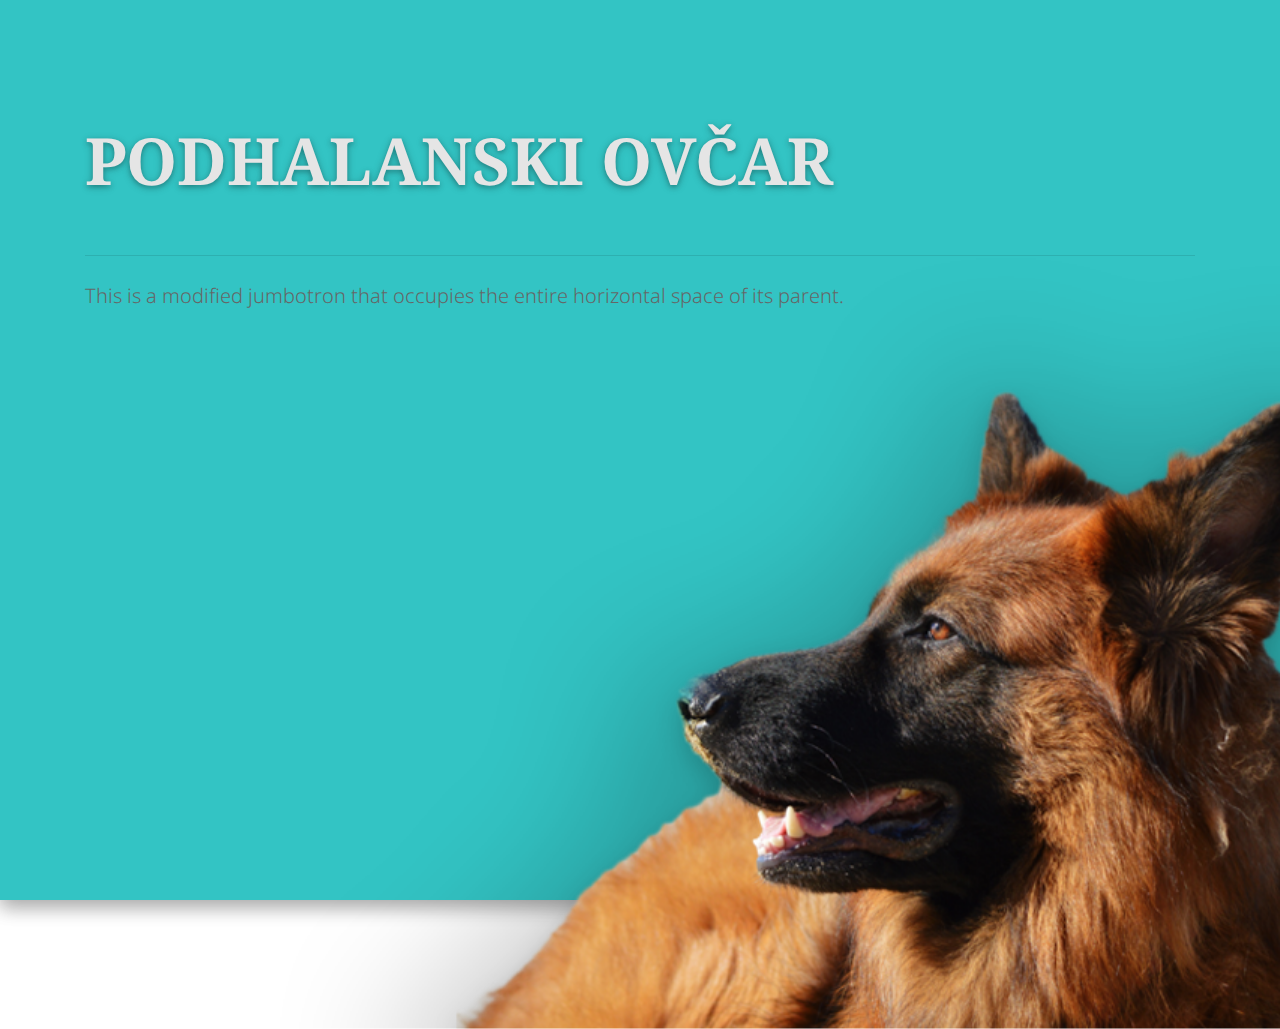
==== index.html @ 40d35a91 "Added header image" ====
<!DOCTYPE html>
<html lang="en">
<head>
    <meta charset="UTF-8">
    <title>StankoWebsite</title>
    <link href="https://fonts.googleapis.com/css?family=Noto+Sans:400,700|Noto+Serif:400,700" rel="stylesheet">
    <link rel="stylesheet" type="text/css" href="CSS/bootstrap.min.css">
    <link rel="stylesheet" type="text/css" href="CSS/main.css">
</head>
<body>

<div class="jumbotron jumbotron-fluid landing-section">
    <div class="container">
        <h1>Podhalanski ovčar</h1>
        <hr class="my-2">
        <p class="lead">This is a modified jumbotron that occupies the entire horizontal space of its parent.</p>
    </div>
    <img src="IMG/header-img.png" alt="doge-head">
</div>

</body>
</html>
---- CSS/main.css ----
/*! normalize.css v3.0.2 | MIT License | git.io/normalize */
html {
  font-family: sans-serif;
  -ms-text-size-adjust: 100%;
  -webkit-text-size-adjust: 100%; }

body {
  margin: 0; }

article,
aside,
details,
figcaption,
figure,
footer,
header,
hgroup,
main,
menu,
nav,
section,
summary {
  display: block; }

audio,
canvas,
progress,
video {
  display: inline-block;
  vertical-align: baseline; }

audio:not([controls]) {
  display: none;
  height: 0; }

[hidden],
template {
  display: none; }

a {
  background-color: transparent; }

a:active,
a:hover {
  outline: 0; }

abbr[title] {
  border-bottom: 1px dotted; }

b,
strong {
  font-weight: bold; }

dfn {
  font-style: italic; }

h1 {
  font-size: 2em;
  margin: 0.67em 0; }

mark {
  background: #ff0;
  color: #000; }

small {
  font-size: 80%; }

sub,
sup {
  font-size: 75%;
  line-height: 0;
  position: relative;
  vertical-align: baseline; }

sup {
  top: -0.5em; }

sub {
  bottom: -0.25em; }

img {
  border: 0; }

svg:not(:root) {
  overflow: hidden; }

figure {
  margin: 1em 40px; }

hr {
  -moz-box-sizing: content-box;
  box-sizing: content-box;
  height: 0; }

pre {
  overflow: auto; }

code,
kbd,
pre,
samp {
  font-family: monospace, monospace;
  font-size: 1em; }

button,
input,
optgroup,
select,
textarea {
  color: inherit;
  font: inherit;
  margin: 0; }

button {
  overflow: visible; }

button,
select {
  text-transform: none; }

button,
html input[type="button"],
input[type="reset"],
input[type="submit"] {
  -webkit-appearance: button;
  cursor: pointer; }

button[disabled],
html input[disabled] {
  cursor: default; }

button::-moz-focus-inner,
input::-moz-focus-inner {
  border: 0;
  padding: 0; }

input {
  line-height: normal; }

input[type="checkbox"],
input[type="radio"] {
  box-sizing: border-box;
  padding: 0; }

input[type="number"]::-webkit-inner-spin-button,
input[type="number"]::-webkit-outer-spin-button {
  height: auto; }

input[type="search"] {
  -webkit-appearance: textfield;
  -moz-box-sizing: content-box;
  -webkit-box-sizing: content-box;
  box-sizing: content-box; }

input[type="search"]::-webkit-search-cancel-button,
input[type="search"]::-webkit-search-decoration {
  -webkit-appearance: none; }

fieldset {
  border: 1px solid #c0c0c0;
  margin: 0 2px;
  padding: 0.35em 0.625em 0.75em; }

legend {
  border: 0;
  padding: 0; }

textarea {
  overflow: auto; }

optgroup {
  font-weight: bold; }

table {
  border-collapse: collapse;
  border-spacing: 0; }

td,
th {
  padding: 0; }

body {
  background-color: white;
  font-size: 14px;
  line-height: 1.6;
  font-family: "Noto Sans", sans-serif;
  color: #666;
  -webkit-font-smoothing: antialiased;
  -webkit-text-size-adjust: 100%; }

h1 {
  font-size: 32px;
  line-height: 1.6;
  font-family: "Noto Serif", serif;
  color: #2b2d2f;
  font-weight: bold; }

::selection {
  background: #FFF498; }

::-moz-selection {
  background: #FFF498; }

img::selection {
  background: transparent; }

img::-moz-selection {
  background: transparent; }

body {
  -webkit-tap-highlight-color: #FFF498; }

a {
  color: #0074D9;
  text-decoration: none;
  outline: 0; }
  a:hover, a:focus {
    color: #40a6ff; }

.landing-section {
  background: #33c4c4;
  height: 100vh;
  box-shadow: 0px 6px 20px 0px rgba(0, 0, 0, 0.19), 0px 8px 17px 0px rgba(0, 0, 0, 0.2); }
  .landing-section img {
    width: auto;
    position: absolute;
    bottom: 0;
    right: 0;
    transform: scale(1.5); }
  .landing-section h1 {
    color: #e5e5e5;
    text-transform: uppercase;
    font-size: 65px;
    text-shadow: 0px 2px 10px rgba(0, 0, 0, 0.16), 0px 2px 5px rgba(0, 0, 0, 0.26); }

/*# sourceMappingURL=main.css.map */
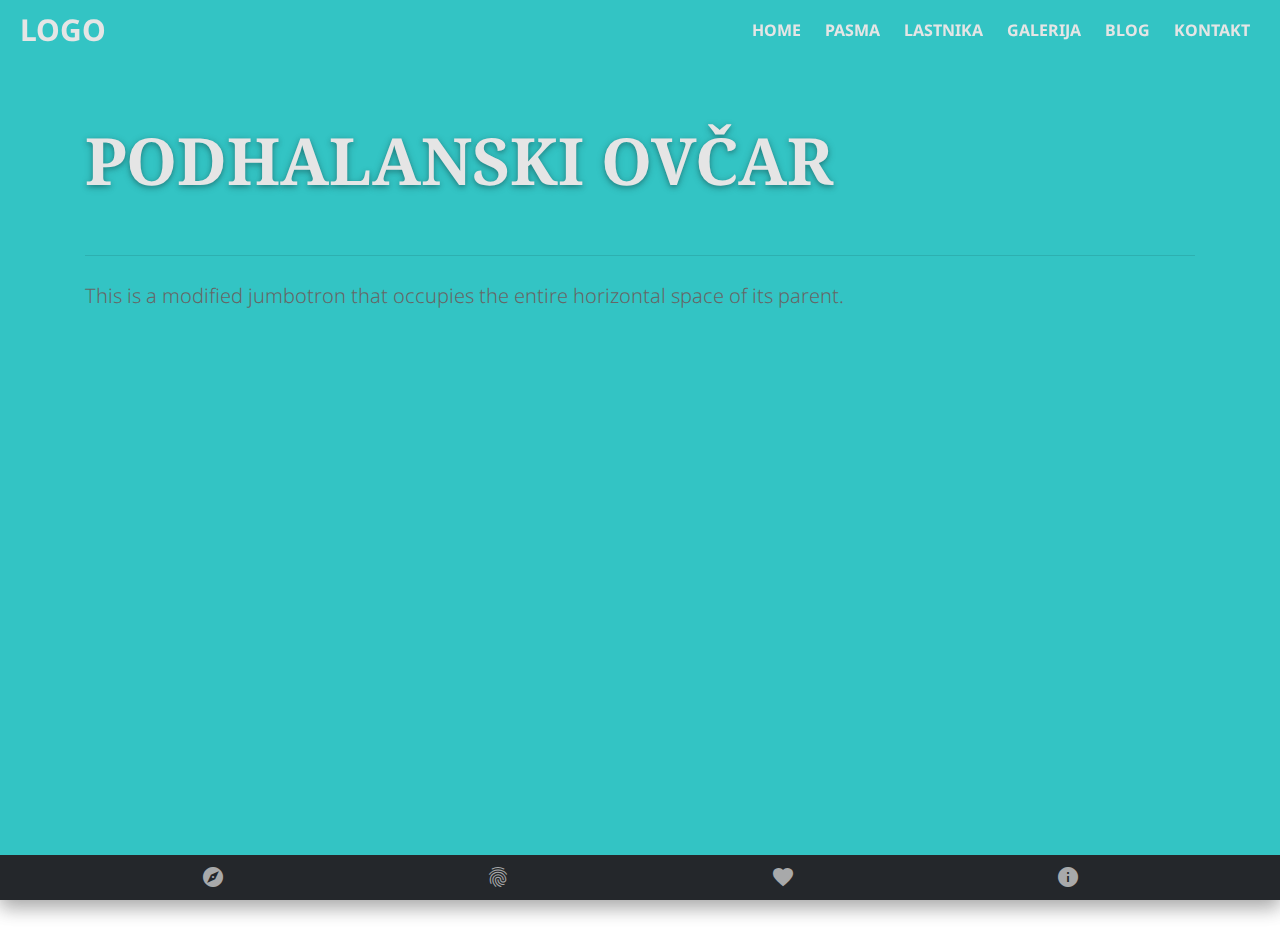
==== commit 5cdb4a5f: "Landing section updated" ====
--- a/index.html
+++ b/index.html
@@ -3,11 +3,27 @@
 <head>
     <meta charset="UTF-8">
     <title>StankoWebsite</title>
-    <link href="https://fonts.googleapis.com/css?family=Noto+Sans:400,700|Noto+Serif:400,700" rel="stylesheet">
+    <link href="https://fonts.googleapis.com/css?family=Noto+Sans:400,700|Noto+Serif:400,700|Material+Icons" rel="stylesheet">
     <link rel="stylesheet" type="text/css" href="CSS/bootstrap.min.css">
     <link rel="stylesheet" type="text/css" href="CSS/main.css">
 </head>
 <body>
+
+<nav class="main-nav">
+    <div class="logo">
+        <h2>LOGO</h2>
+    </div>
+    <div class="menu">
+        <ul>
+            <li>Home</li>
+            <li>Pasma</li>
+            <li>Lastnika</li>
+            <li>Galerija</li>
+            <li>Blog</li>
+            <li>Kontakt</li>
+        </ul>
+    </div>
+</nav>
 
 <div class="jumbotron jumbotron-fluid landing-section">
     <div class="container">
@@ -15,7 +31,16 @@
         <hr class="my-2">
         <p class="lead">This is a modified jumbotron that occupies the entire horizontal space of its parent.</p>
     </div>
-    <img src="IMG/header-img.png" alt="doge-head">
+    <div class="social-banner">
+        <div class="container">
+            <div class="row">
+                <div class="col-sm-3"><i class="material-icons">explore</i></div>
+                <div class="col-sm-3"><i class="material-icons">fingerprint</i></div>
+                <div class="col-sm-3"><i class="material-icons">favorite</i></div>
+                <div class="col-sm-3"><i class="material-icons">info</i></div>
+            </div>
+        </div>
+    </div>
 </div>
 
 </body>
--- a/CSS/main.css
+++ b/CSS/main.css
@@ -216,6 +216,37 @@
   outline: 0; }
   a:hover, a:focus {
     color: #40a6ff; }
+
+.main-nav {
+  position: fixed;
+  height: 60px;
+  width: 100vw; }
+  .main-nav::after {
+    clear: both;
+    content: "";
+    display: table; }
+  .main-nav .logo {
+    float: left;
+    margin-left: 20px; }
+    .main-nav .logo h2 {
+      line-height: 60px;
+      font-size: 30px;
+      font-weight: bold;
+      font-family: "Noto Sans", sans-serif;
+      text-transform: uppercase;
+      color: #e5e5e5; }
+  .main-nav .menu {
+    float: right;
+    margin-right: 20px; }
+    .main-nav .menu ul li {
+      display: inline;
+      font-size: 16px;
+      text-transform: uppercase;
+      font-family: "Noto Sans", sans-serif;
+      font-weight: bold;
+      color: #e5e5e5;
+      line-height: 60px;
+      padding: 0 10px; }
 
 .landing-section {
   background: #33c4c4;
@@ -233,4 +264,21 @@
     font-size: 65px;
     text-shadow: 0px 2px 10px rgba(0, 0, 0, 0.16), 0px 2px 5px rgba(0, 0, 0, 0.26); }
 
+.social-banner {
+  display: block;
+  position: absolute;
+  bottom: 0;
+  height: 5vh;
+  background: #24272b;
+  width: 100vw; }
+  .social-banner .material-icons {
+    color: rgba(229, 229, 229, 0.7);
+    line-height: 5vh;
+    text-align: center;
+    width: 100%;
+    transition: ease-in-out all 0.3s; }
+    .social-banner .material-icons:hover {
+      color: #e8614a;
+      cursor: pointer; }
+
 /*# sourceMappingURL=main.css.map */
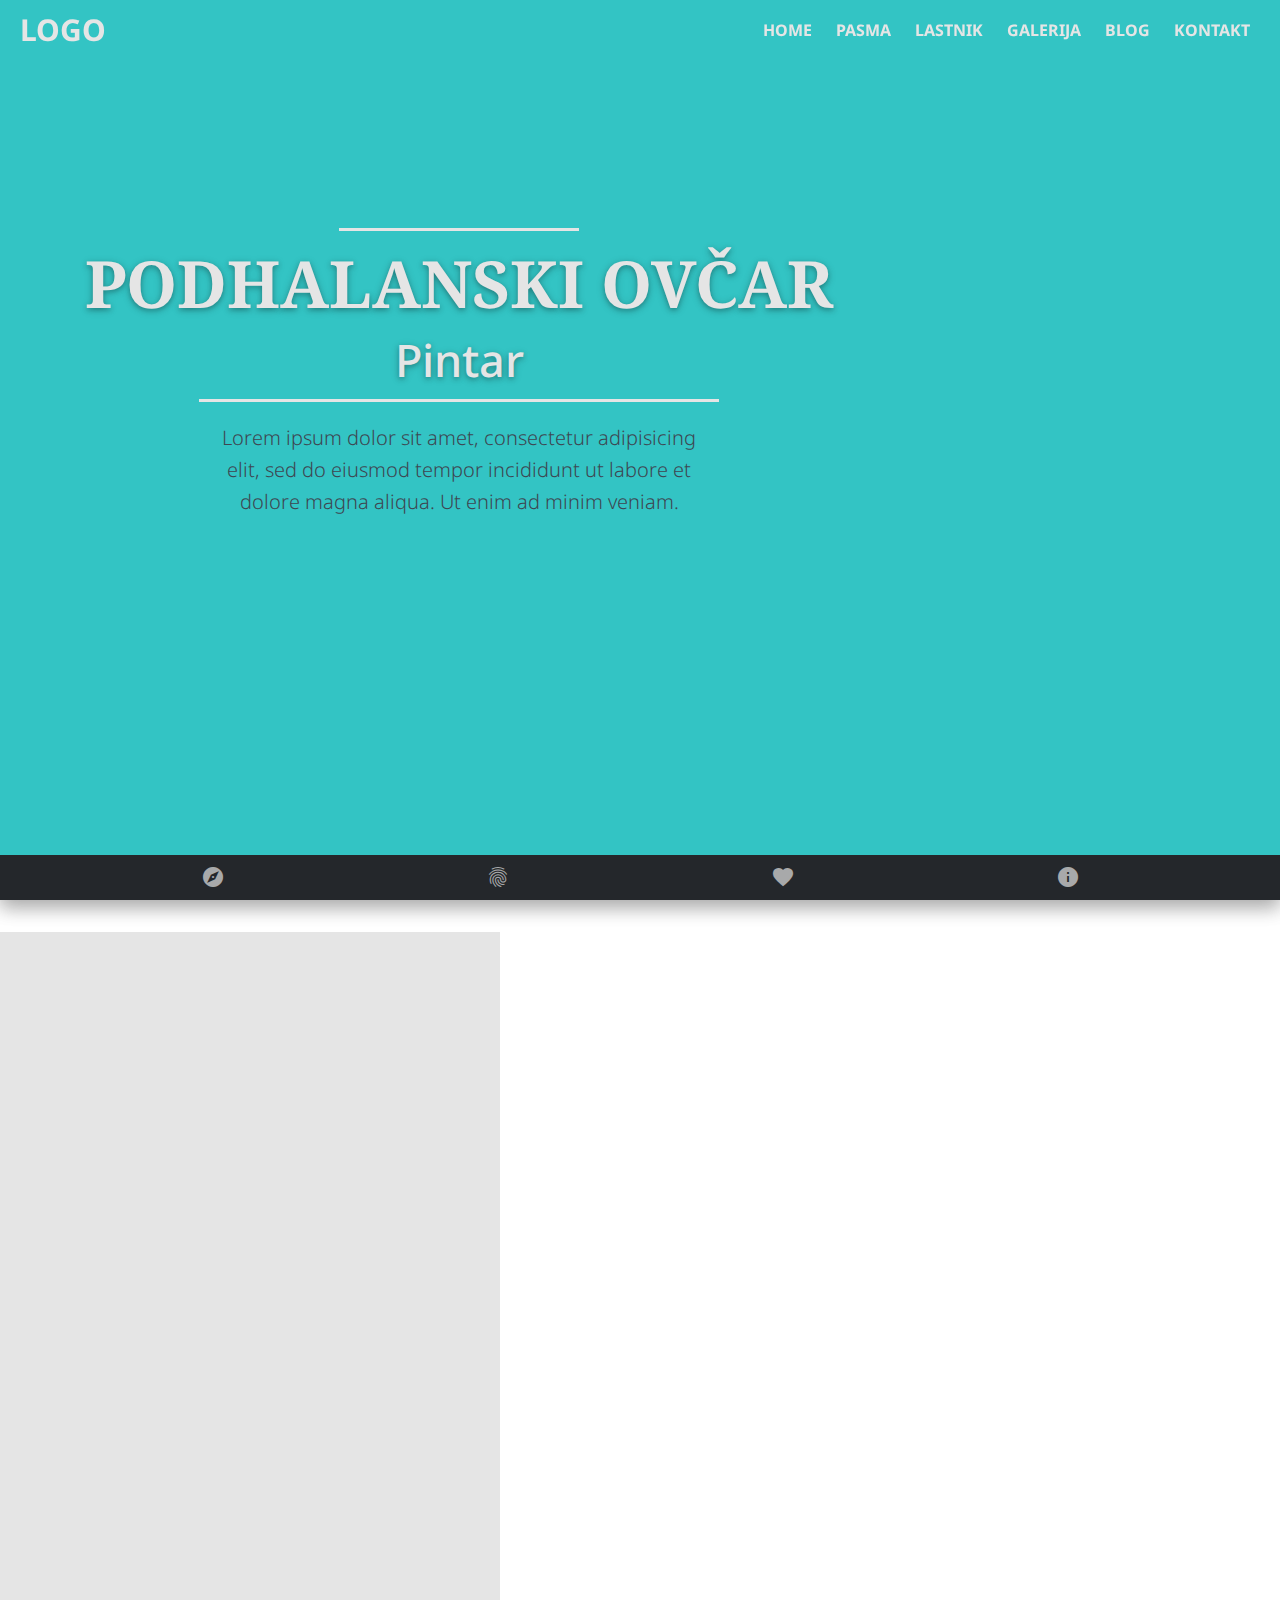
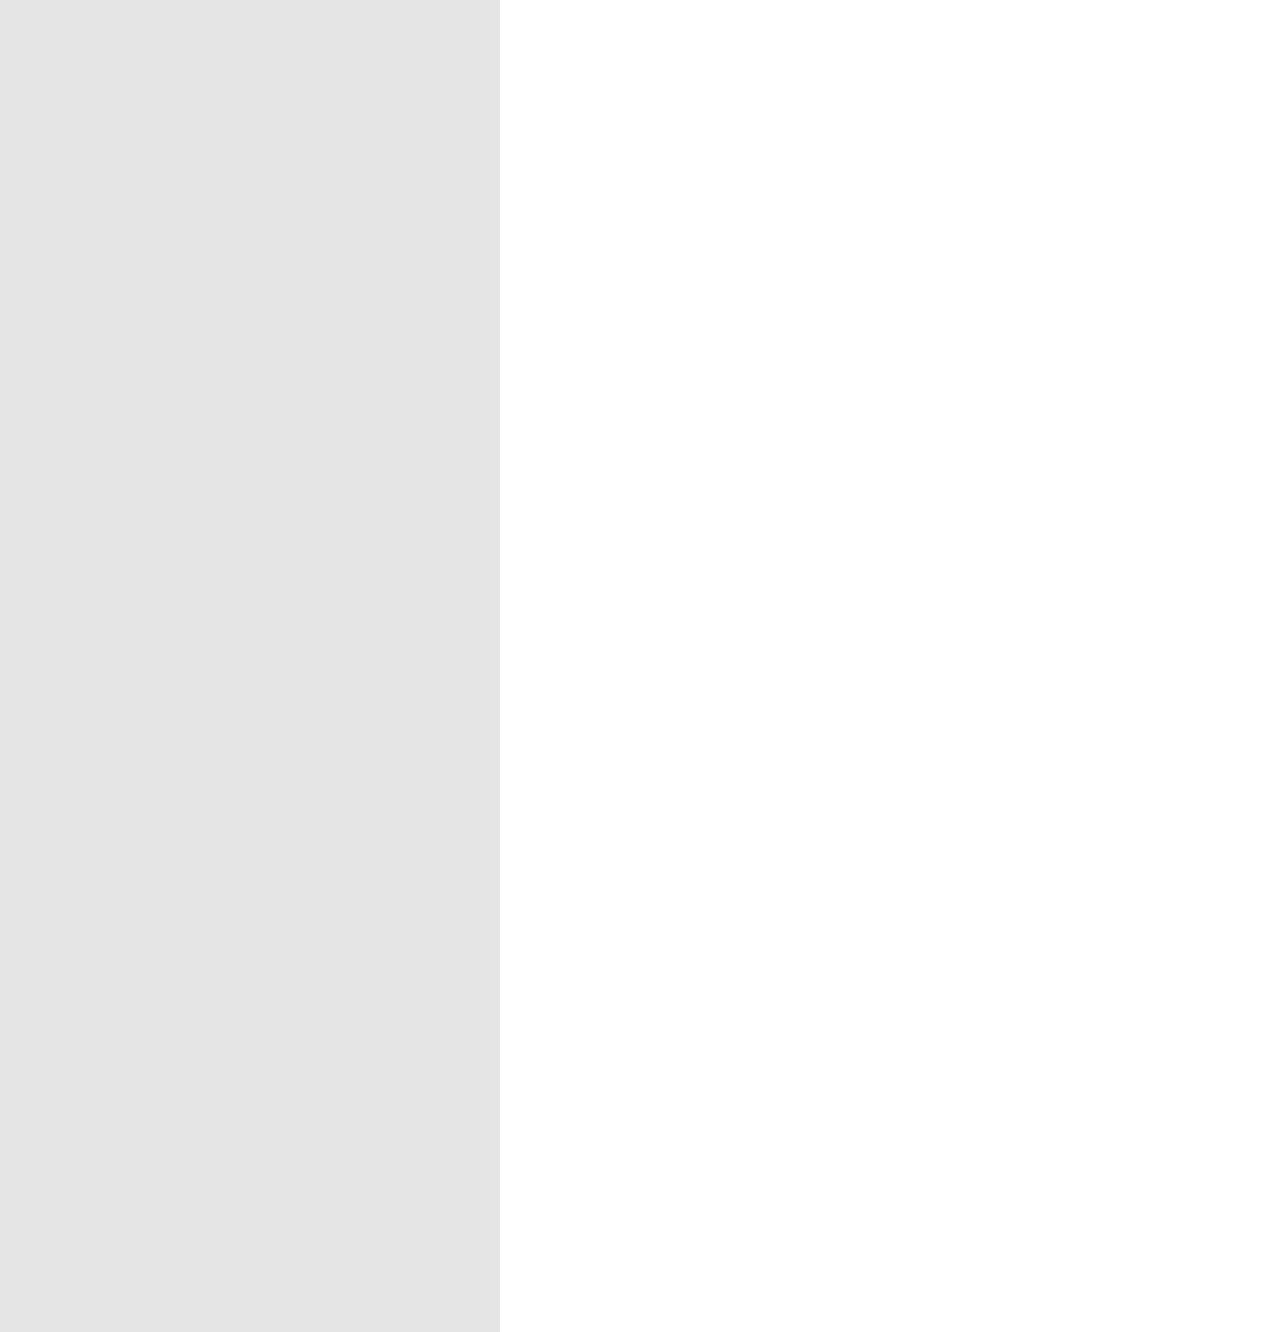
==== commit 145610aa: "Updated landing section" ====
--- a/index.html
+++ b/index.html
@@ -17,7 +17,7 @@
         <ul>
             <li>Home</li>
             <li>Pasma</li>
-            <li>Lastnika</li>
+            <li>Lastnik</li>
             <li>Galerija</li>
             <li>Blog</li>
             <li>Kontakt</li>
@@ -27,9 +27,11 @@
 
 <div class="jumbotron jumbotron-fluid landing-section">
     <div class="container">
-        <h1>Podhalanski ovčar</h1>
-        <hr class="my-2">
-        <p class="lead">This is a modified jumbotron that occupies the entire horizontal space of its parent.</p>
+        <div class="section-heading">
+            <h1>Podhalanski ovčar</h1>
+            <h2>Pintar</h2>
+            <p class="lead">Lorem ipsum dolor sit amet, consectetur adipisicing elit, sed do eiusmod tempor incididunt ut labore et dolore magna aliqua. Ut enim ad minim veniam.</p>
+        </div>
     </div>
     <div class="social-banner">
         <div class="container">
@@ -43,5 +45,7 @@
     </div>
 </div>
 
+<div style="width: 500px; height: 2000px; background: #e5e5e5; z-index: 100;"></div>
+
 </body>
 </html>--- a/CSS/main.css
+++ b/CSS/main.css
@@ -216,6 +216,16 @@
   outline: 0; }
   a:hover, a:focus {
     color: #40a6ff; }
+
+.medium-hr {
+  height: 3px;
+  width: 240px;
+  background: #e5e5e5; }
+
+.large-hr {
+  height: 3px;
+  width: 520px;
+  background: #e5e5e5; }
 
 .main-nav {
   position: fixed;
@@ -258,11 +268,43 @@
     bottom: 0;
     right: 0;
     transform: scale(1.5); }
-  .landing-section h1 {
-    color: #e5e5e5;
-    text-transform: uppercase;
-    font-size: 65px;
-    text-shadow: 0px 2px 10px rgba(0, 0, 0, 0.16), 0px 2px 5px rgba(0, 0, 0, 0.26); }
+  .landing-section .section-heading {
+    margin-top: 120px;
+    width: auto;
+    display: inline-block; }
+    .landing-section .section-heading h1 {
+      color: #e5e5e5;
+      text-transform: uppercase;
+      font-size: 65px;
+      text-shadow: 0px 2px 10px rgba(0, 0, 0, 0.16), 0px 2px 5px rgba(0, 0, 0, 0.26);
+      margin-bottom: 0; }
+      .landing-section .section-heading h1::before {
+        content: "";
+        display: block;
+        height: 3px;
+        width: 240px;
+        background: #e5e5e5;
+        margin: 6px auto 0; }
+    .landing-section .section-heading h2 {
+      color: #e5e5e5;
+      font-family: "Noto Sans", sans-serif;
+      font-size: 45px;
+      text-shadow: 0px 2px 10px rgba(0, 0, 0, 0.16), 0px 2px 5px rgba(0, 0, 0, 0.26);
+      text-align: center;
+      margin-top: 0; }
+      .landing-section .section-heading h2::after {
+        content: "";
+        display: block;
+        height: 3px;
+        width: 520px;
+        background: #e5e5e5;
+        margin: 15px auto 0; }
+  .landing-section .lead {
+    max-width: 475px;
+    text-align: center;
+    color: #3e4651;
+    font-family: "Noto Sans", sans-serif;
+    margin: 20px auto 0; }
 
 .social-banner {
   display: block;
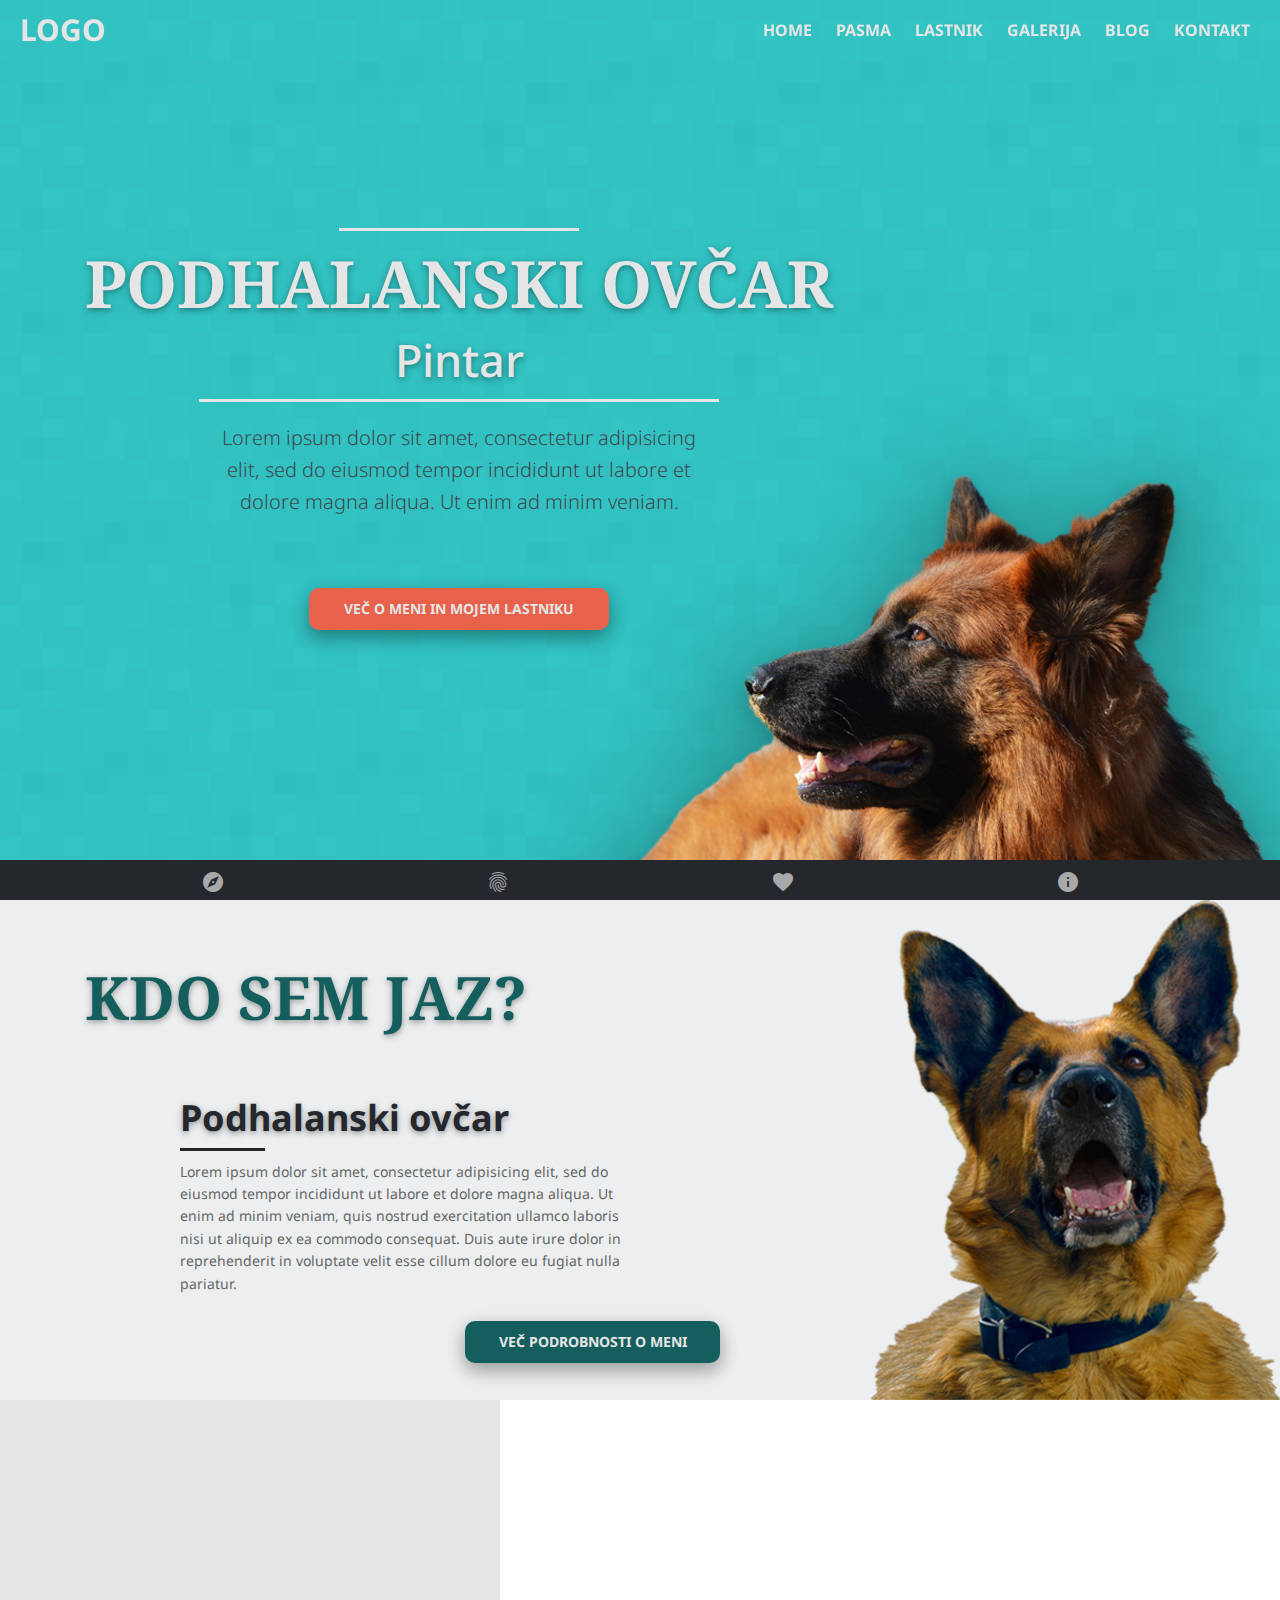
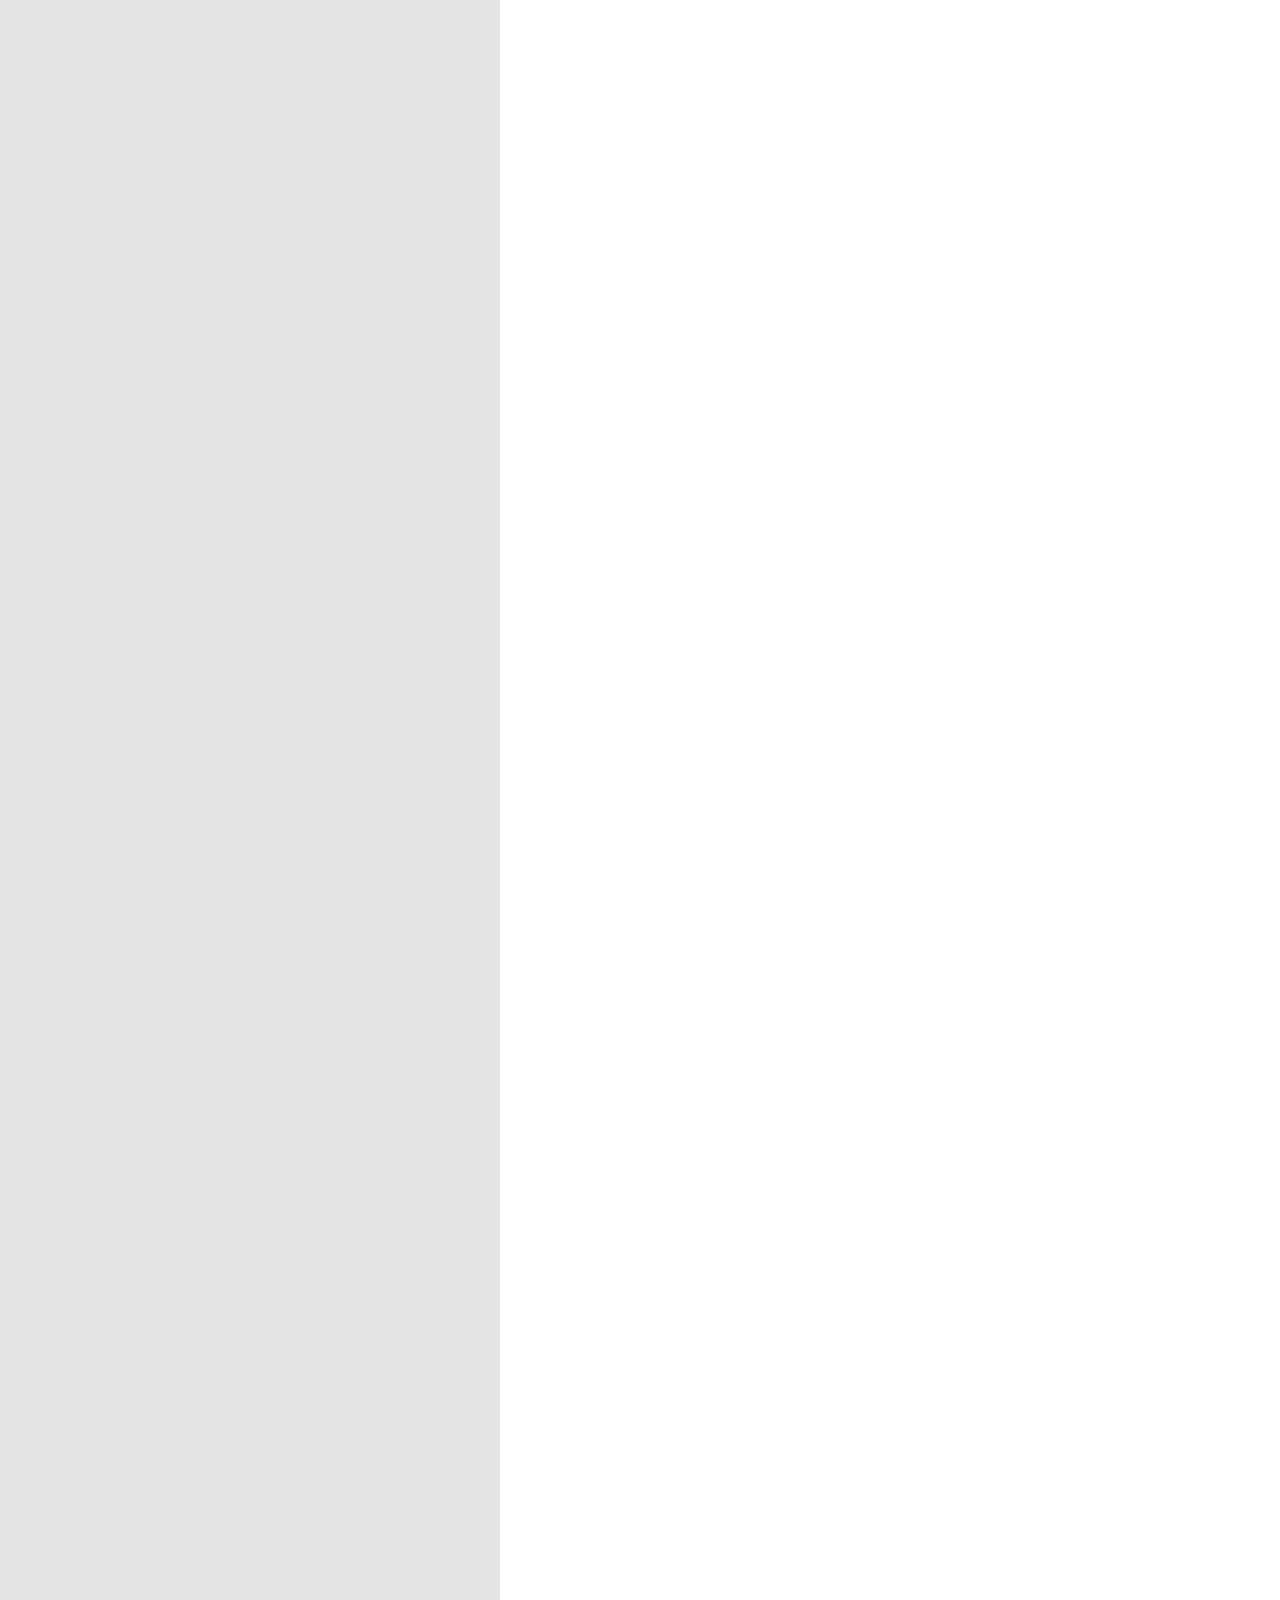
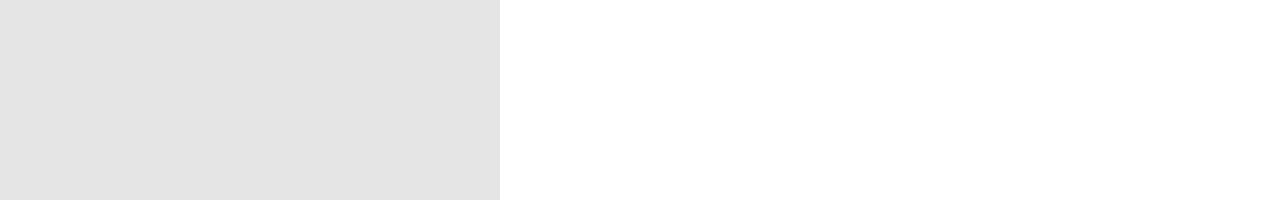
==== commit 4776fb0f: "Added first section and updates on some SASS variables" ====
--- a/index.html
+++ b/index.html
@@ -31,7 +31,9 @@
             <h1>Podhalanski ovčar</h1>
             <h2>Pintar</h2>
             <p class="lead">Lorem ipsum dolor sit amet, consectetur adipisicing elit, sed do eiusmod tempor incididunt ut labore et dolore magna aliqua. Ut enim ad minim veniam.</p>
+            <button class="main-cta">več o meni in mojem lastniku</button>
         </div>
+        <img src="IMG/header-img.png" alt="dog head">
     </div>
     <div class="social-banner">
         <div class="container">
@@ -45,6 +47,26 @@
     </div>
 </div>
 
+<div class="jumbotron jumbotron-fluid predstavitev-pasme">
+    <div class="container">
+        <h2>Kdo sem jaz?</h2>
+        <div class="row">
+            <div class="col-sm-5 offset-sm-1">
+                <h3>Podhalanski ovčar</h3>
+                <p class="section-text">Lorem ipsum dolor sit amet, consectetur adipisicing elit, sed do eiusmod tempor incididunt ut labore et dolore magna aliqua. Ut enim ad minim veniam, quis nostrud exercitation ullamco laboris nisi ut aliquip ex ea commodo consequat. Duis aute irure dolor in reprehenderit in voluptate velit esse cillum dolore eu fugiat nulla pariatur. </p>
+            </div>
+        </div>
+        <div class="row">
+            <div class="col-sm-3 offset-sm-4">
+                <button class="section-cta">
+                    Več podrobnosti o meni
+                </button>
+            </div>
+        </div>
+    </div>
+    <img src="IMG/section1-img.png" alt="doggy">
+</div>
+
 <div style="width: 500px; height: 2000px; background: #e5e5e5; z-index: 100;"></div>
 
 </body>
--- a/CSS/main.css
+++ b/CSS/main.css
@@ -217,20 +217,11 @@
   a:hover, a:focus {
     color: #40a6ff; }
 
-.medium-hr {
-  height: 3px;
-  width: 240px;
-  background: #e5e5e5; }
-
-.large-hr {
-  height: 3px;
-  width: 520px;
-  background: #e5e5e5; }
-
 .main-nav {
   position: fixed;
   height: 60px;
-  width: 100vw; }
+  width: 100vw;
+  z-index: 100000; }
   .main-nav::after {
     clear: both;
     content: "";
@@ -258,8 +249,14 @@
       line-height: 60px;
       padding: 0 10px; }
 
+.jumbotron {
+  margin-bottom: 0;
+  position: relative; }
+
 .landing-section {
-  background: #33c4c4;
+  background-color: #33c4c4;
+  background-image: url("../IMG/square_bg.png");
+  background-repeat: repeat;
   height: 100vh;
   box-shadow: 0px 6px 20px 0px rgba(0, 0, 0, 0.19), 0px 8px 17px 0px rgba(0, 0, 0, 0.2); }
   .landing-section img {
@@ -267,7 +264,7 @@
     position: absolute;
     bottom: 0;
     right: 0;
-    transform: scale(1.5); }
+    transform: scale(1); }
   .landing-section .section-heading {
     margin-top: 120px;
     width: auto;
@@ -299,20 +296,40 @@
         width: 520px;
         background: #e5e5e5;
         margin: 15px auto 0; }
-  .landing-section .lead {
-    max-width: 475px;
-    text-align: center;
-    color: #3e4651;
-    font-family: "Noto Sans", sans-serif;
-    margin: 20px auto 0; }
+    .landing-section .section-heading .lead {
+      max-width: 475px;
+      text-align: center;
+      color: #3e4651;
+      font-family: "Noto Sans", sans-serif;
+      margin: 20px auto 0; }
+    .landing-section .section-heading .main-cta {
+      width: 300px;
+      min-height: 40px;
+      line-height: 40px;
+      text-transform: uppercase;
+      margin: 70px auto 0;
+      display: block;
+      border: none;
+      border-radius: 10px;
+      background: #e8614a;
+      color: #e5e5e5;
+      font-family: "Noto Sans", sans-serif;
+      font-weight: bold;
+      box-shadow: 0px 6px 20px 0px rgba(0, 0, 0, 0.19), 0px 8px 17px 0px rgba(0, 0, 0, 0.2);
+      transition: all 300ms cubic-bezier(0.4, 0, 0.2, 1);
+      outline: none; }
+      .landing-section .section-heading .main-cta:hover {
+        box-shadow: 0px 17px 50px 0px rgba(0, 0, 0, 0.19), 0px 12px 15px 0px rgba(0, 0, 0, 0.24);
+        background: #e54d33; }
 
 .social-banner {
   display: block;
   position: absolute;
   bottom: 0;
-  height: 5vh;
+  height: 40px;
   background: #24272b;
-  width: 100vw; }
+  width: 100vw;
+  z-index: 100; }
   .social-banner .material-icons {
     color: rgba(229, 229, 229, 0.7);
     line-height: 5vh;
@@ -323,4 +340,52 @@
       color: #e8614a;
       cursor: pointer; }
 
+.predstavitev-pasme {
+  height: 500px; }
+  .predstavitev-pasme h2 {
+    color: #145e5e;
+    font-family: "Noto Serif", serif;
+    text-shadow: 0px 2px 10px rgba(0, 0, 0, 0.16), 0px 2px 5px rgba(0, 0, 0, 0.26);
+    font-size: 60px;
+    font-weight: bold;
+    text-transform: uppercase; }
+  .predstavitev-pasme img {
+    position: absolute;
+    right: 0;
+    bottom: 0;
+    height: 500px; }
+  .predstavitev-pasme h3 {
+    color: #24272b;
+    font-family: "Noto Sans", sans-serif;
+    text-shadow: 0px 2px 10px rgba(0, 0, 0, 0.16), 0px 2px 5px rgba(0, 0, 0, 0.26);
+    font-size: 36px;
+    font-weight: bold;
+    margin-top: 60px; }
+    .predstavitev-pasme h3::after {
+      content: "";
+      display: block;
+      height: 3px;
+      width: 85px;
+      background: #24272b;
+      margin: 10px 0 10px; }
+  .predstavitev-pasme .section-cta {
+    width: 100%;
+    min-height: 40px;
+    line-height: 40px;
+    text-transform: uppercase;
+    margin: 10px auto 0;
+    display: block;
+    border: none;
+    border-radius: 10px;
+    background: #145e5e;
+    color: #e5e5e5;
+    font-family: "Noto Sans", sans-serif;
+    font-weight: bold;
+    box-shadow: 0px 6px 20px 0px rgba(0, 0, 0, 0.19), 0px 8px 17px 0px rgba(0, 0, 0, 0.2);
+    transition: all 300ms cubic-bezier(0.4, 0, 0.2, 1);
+    outline: none; }
+    .predstavitev-pasme .section-cta:hover {
+      box-shadow: 0px 17px 50px 0px rgba(0, 0, 0, 0.19), 0px 12px 15px 0px rgba(0, 0, 0, 0.24);
+      background: #104949; }
+
 /*# sourceMappingURL=main.css.map */
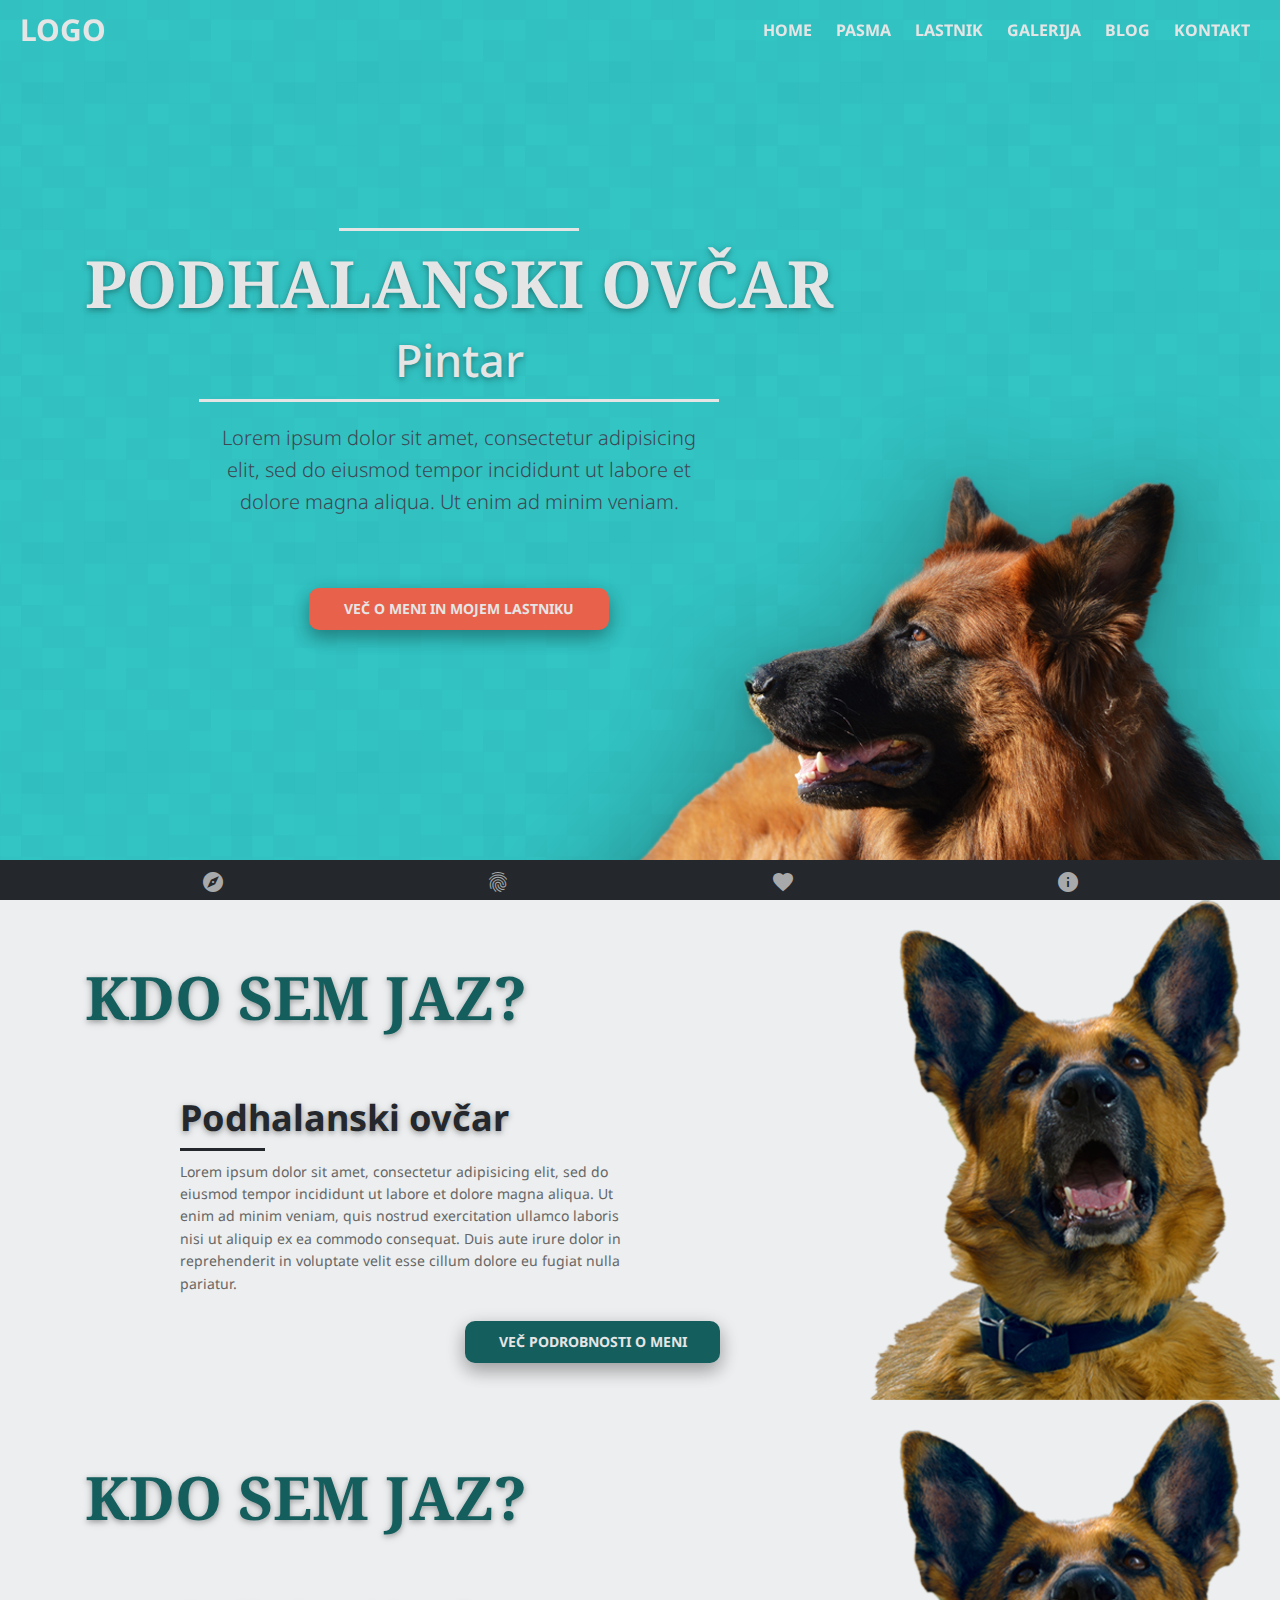
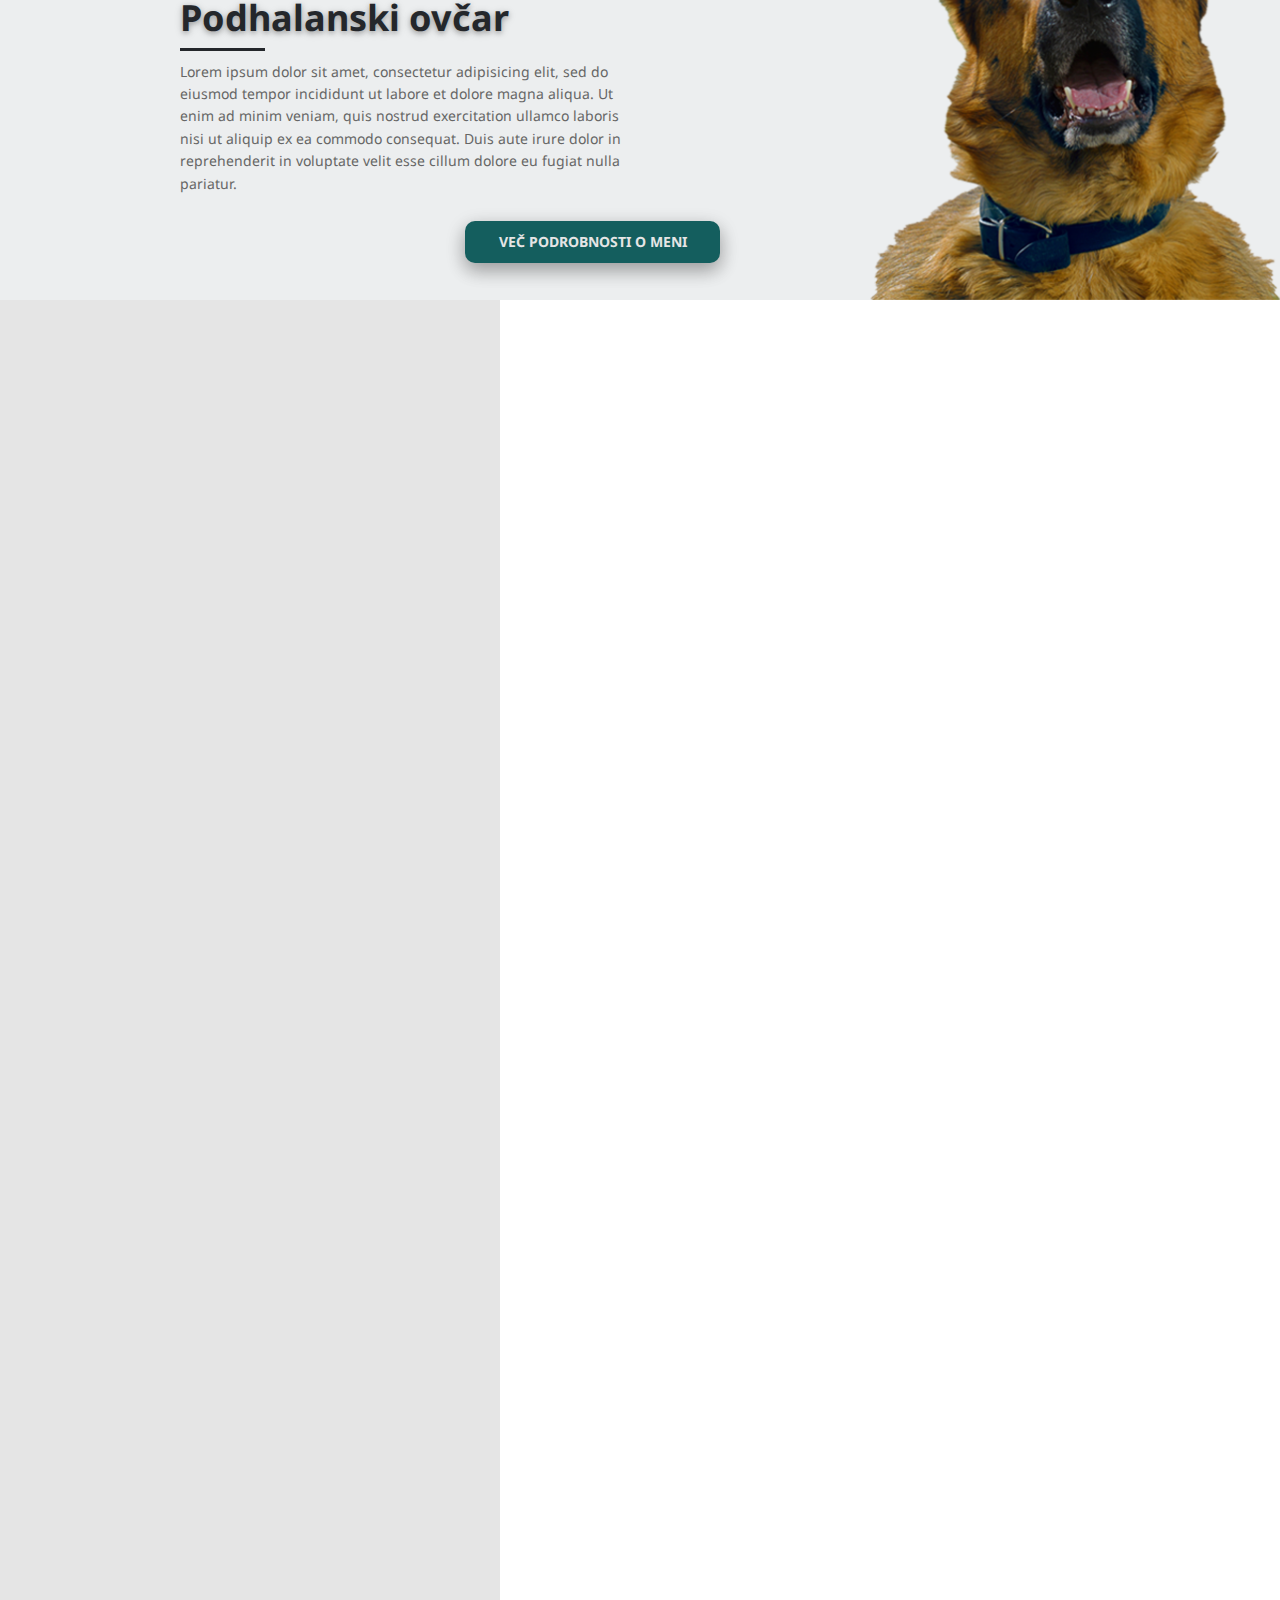
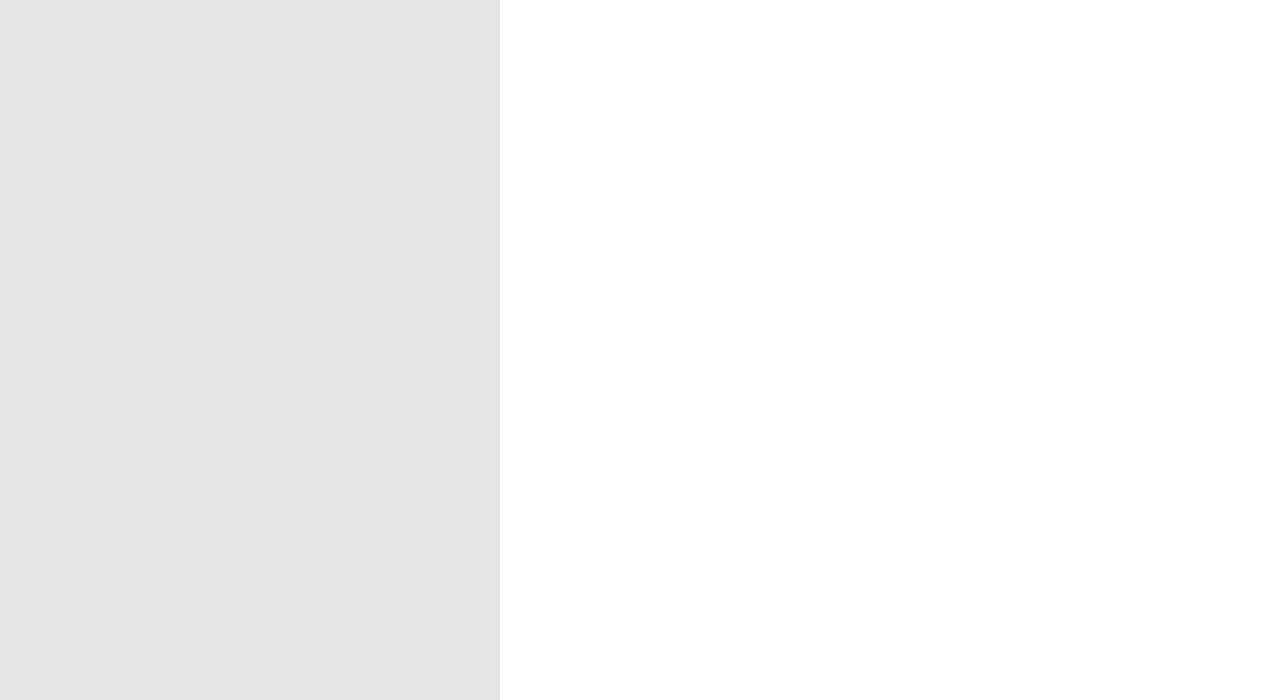
==== commit c627d7ba: "Added second section" ====
--- a/index.html
+++ b/index.html
@@ -67,6 +67,26 @@
     <img src="IMG/section1-img.png" alt="doggy">
 </div>
 
+<div class="jumbotron jumbotron-fluid predstavitev-pasme">
+    <div class="container">
+        <h2>Kdo sem jaz?</h2>
+        <div class="row">
+            <div class="col-sm-5 offset-sm-1">
+                <h3>Podhalanski ovčar</h3>
+                <p class="section-text">Lorem ipsum dolor sit amet, consectetur adipisicing elit, sed do eiusmod tempor incididunt ut labore et dolore magna aliqua. Ut enim ad minim veniam, quis nostrud exercitation ullamco laboris nisi ut aliquip ex ea commodo consequat. Duis aute irure dolor in reprehenderit in voluptate velit esse cillum dolore eu fugiat nulla pariatur. </p>
+            </div>
+        </div>
+        <div class="row">
+            <div class="col-sm-3 offset-sm-4">
+                <button class="section-cta">
+                    Več podrobnosti o meni
+                </button>
+            </div>
+        </div>
+    </div>
+    <img src="IMG/section1-img.png" alt="doggy">
+</div>
+
 <div style="width: 500px; height: 2000px; background: #e5e5e5; z-index: 100;"></div>
 
 </body>
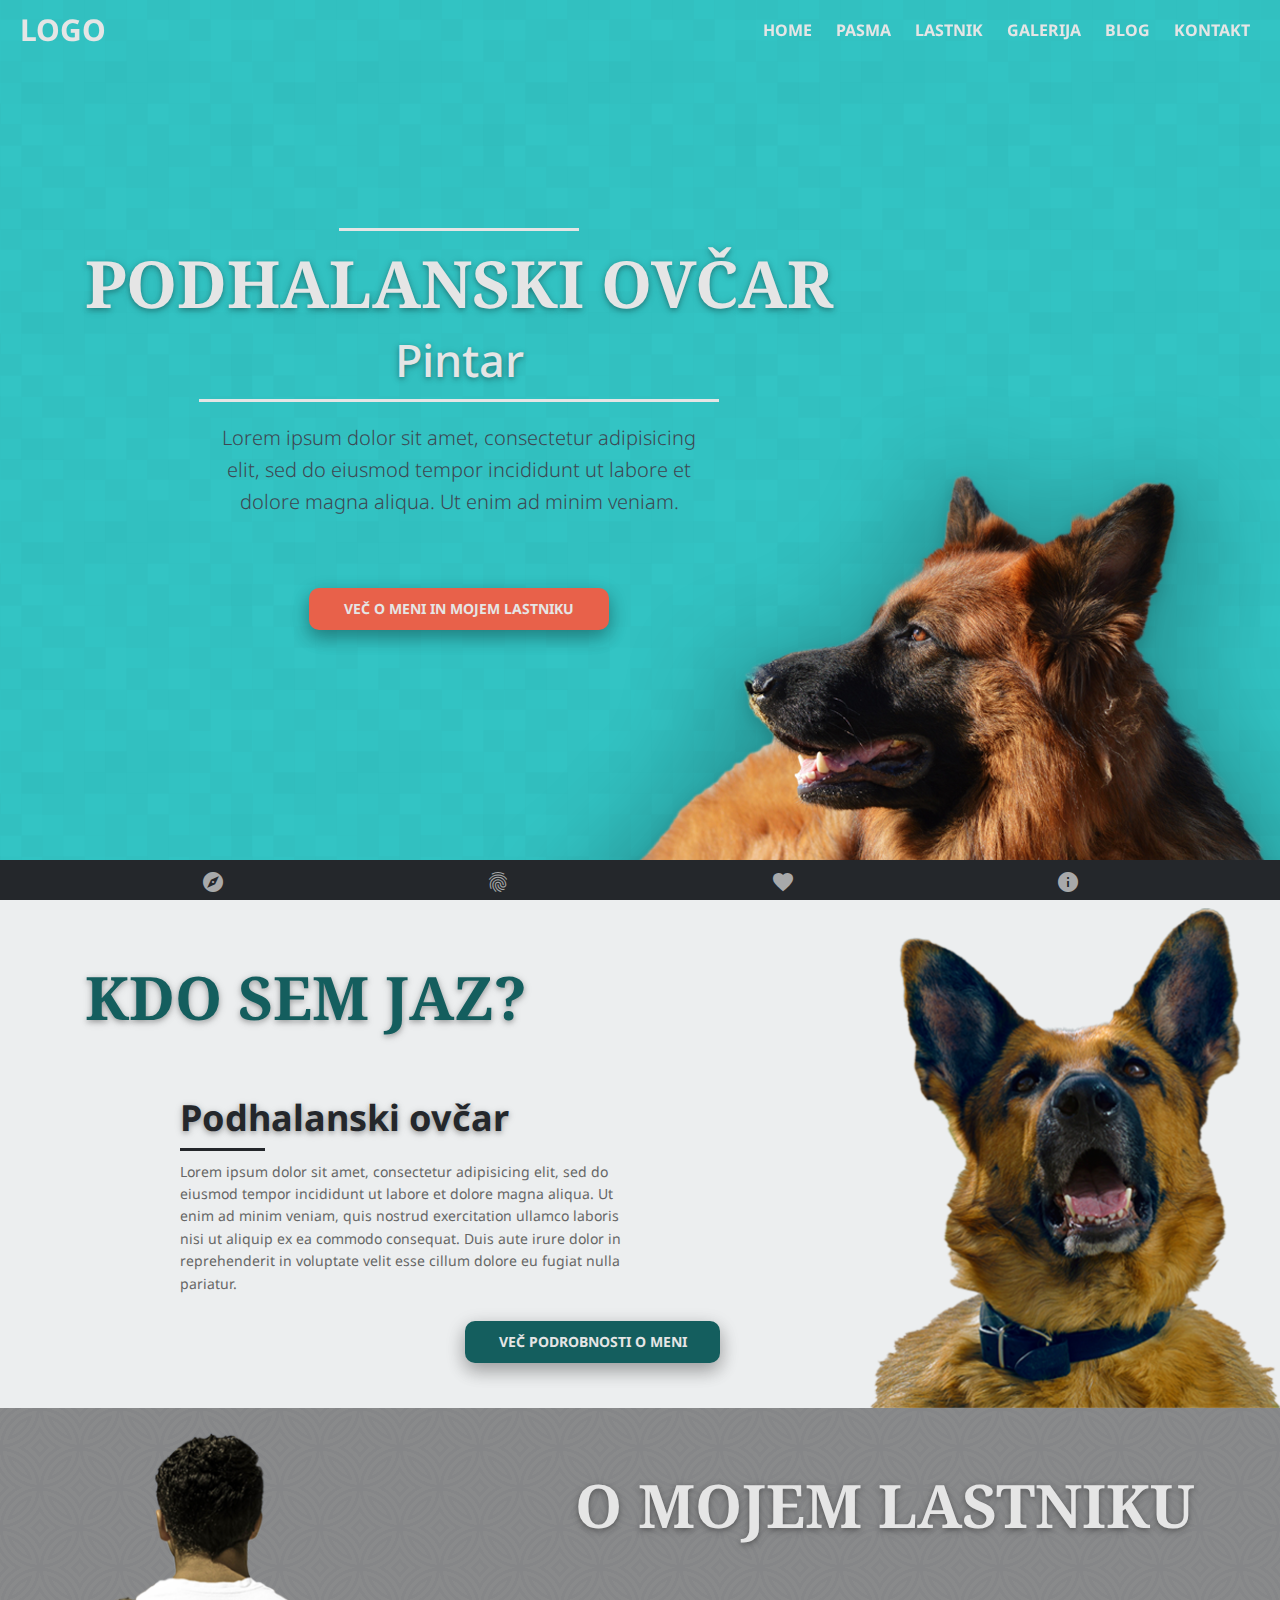
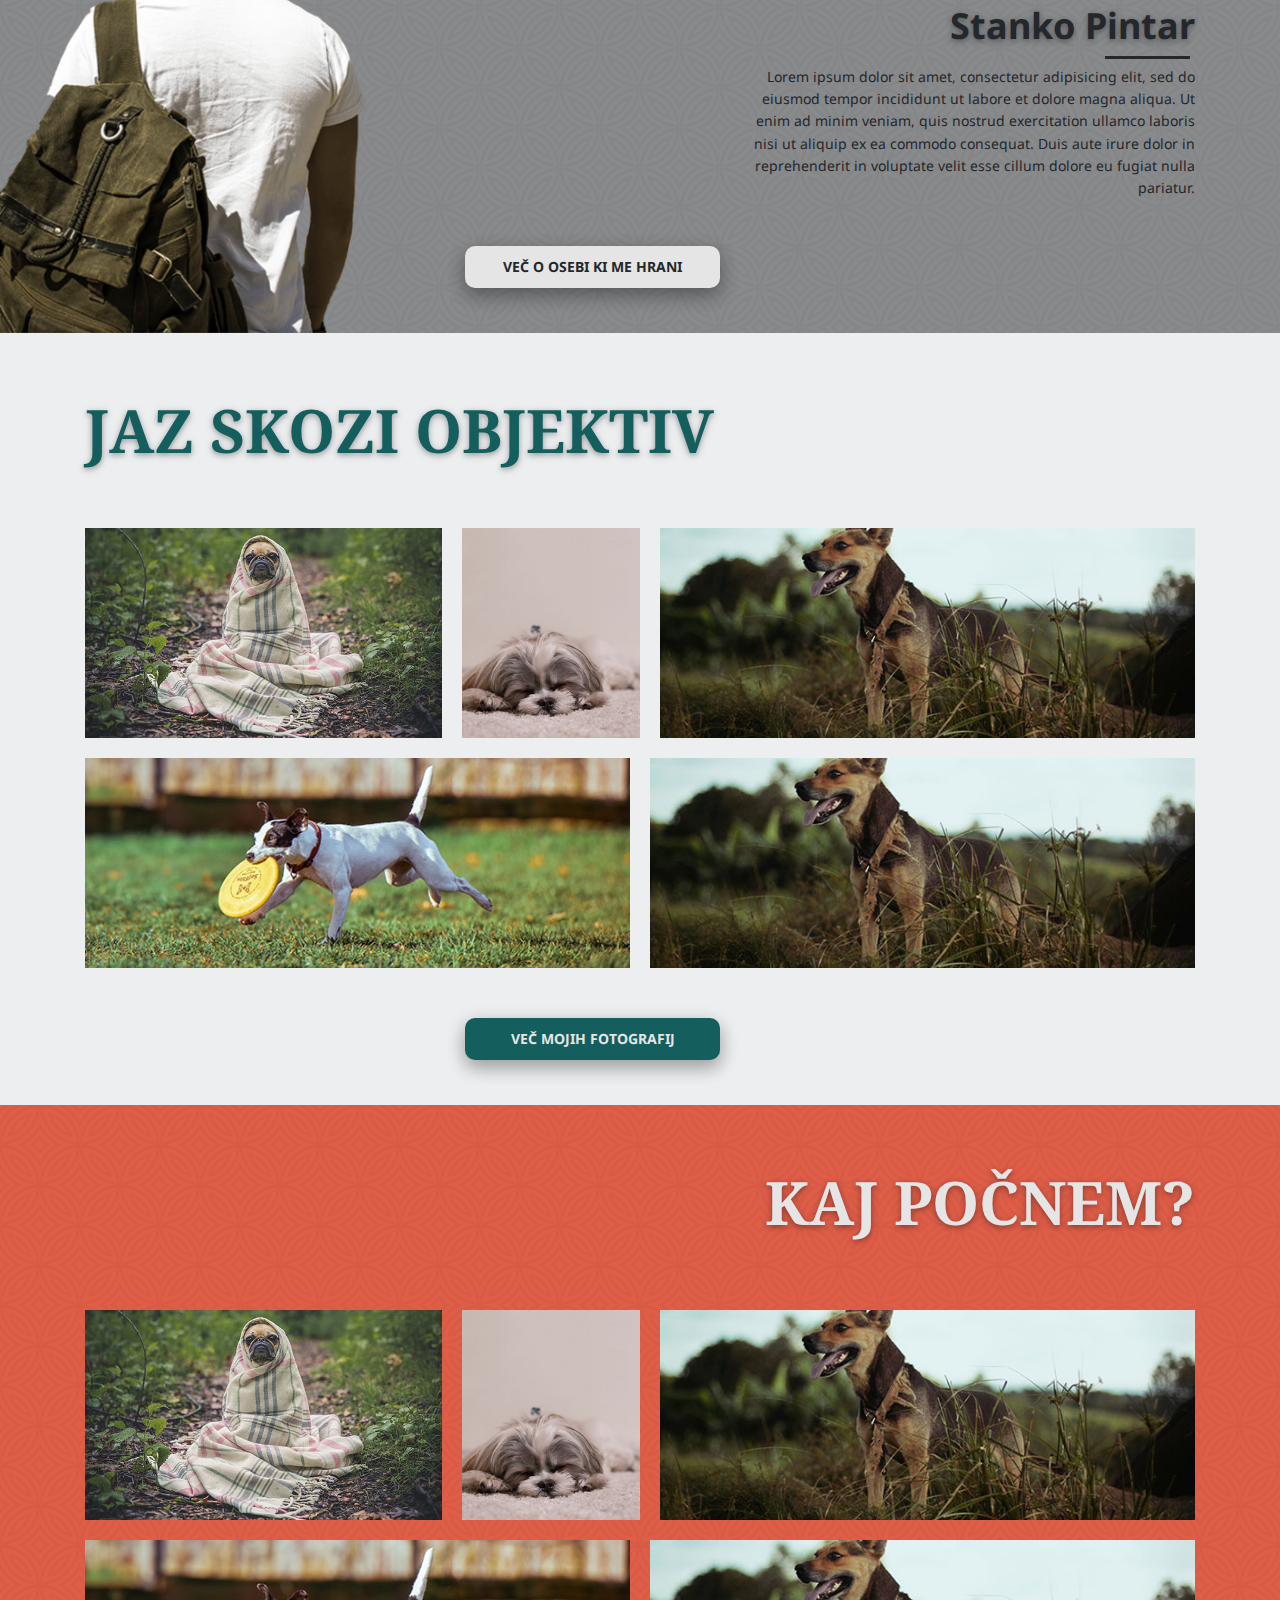
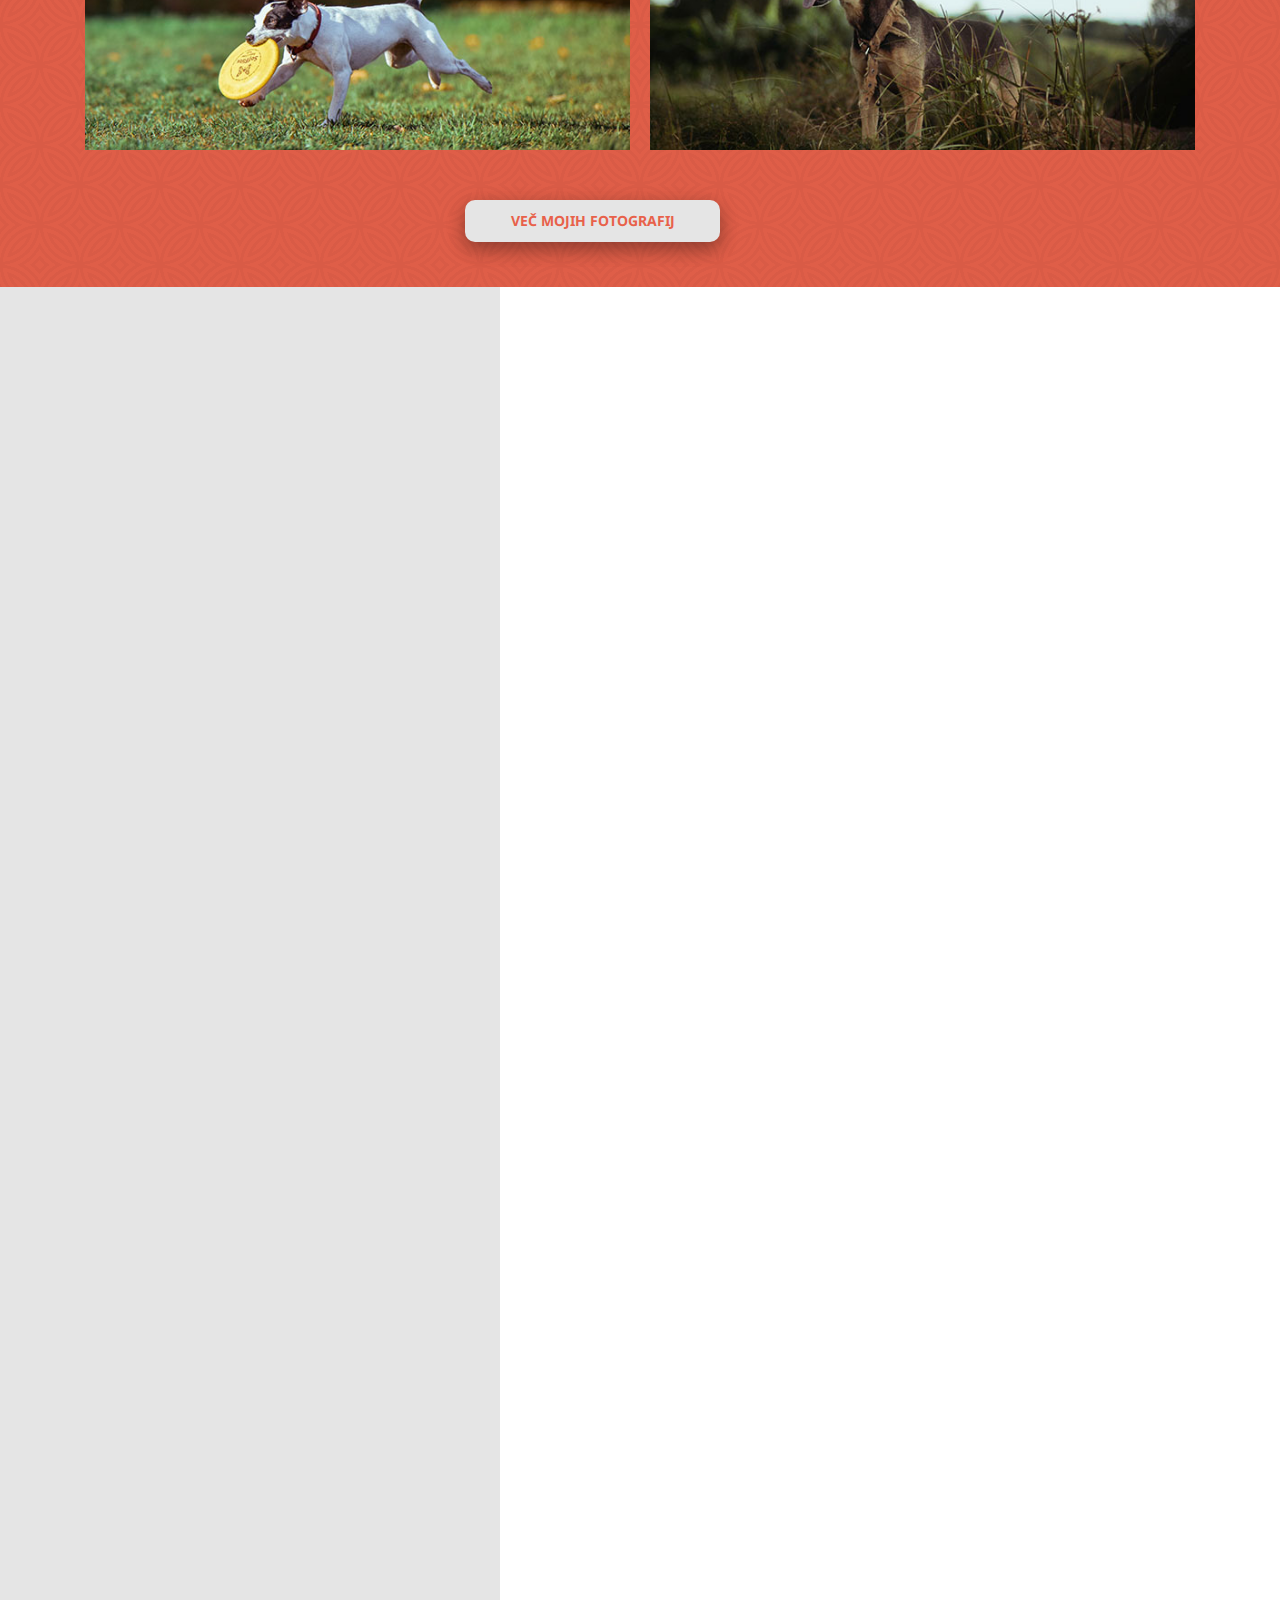
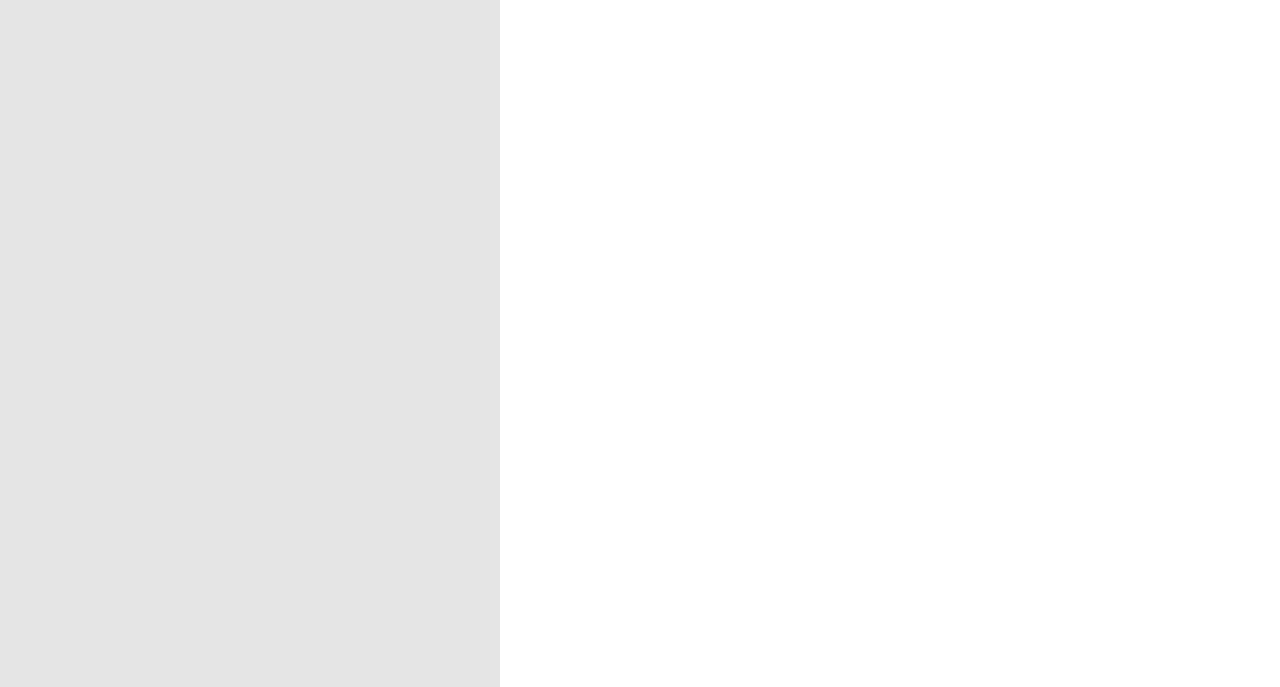
==== commit a949a14e: "Updated second section, added gallery and blog sections" ====
--- a/index.html
+++ b/index.html
@@ -67,24 +67,69 @@
     <img src="IMG/section1-img.png" alt="doggy">
 </div>
 
-<div class="jumbotron jumbotron-fluid predstavitev-pasme">
+<div class="jumbotron jumbotron-fluid predstavitev-lastnika">
     <div class="container">
-        <h2>Kdo sem jaz?</h2>
+        <h2 class="float-sm-right">O mojem lastniku</h2>
         <div class="row">
-            <div class="col-sm-5 offset-sm-1">
-                <h3>Podhalanski ovčar</h3>
+            <div class="col-sm-5 offset-sm-1 float-sm-right">
+                <h3>Stanko Pintar</h3>
                 <p class="section-text">Lorem ipsum dolor sit amet, consectetur adipisicing elit, sed do eiusmod tempor incididunt ut labore et dolore magna aliqua. Ut enim ad minim veniam, quis nostrud exercitation ullamco laboris nisi ut aliquip ex ea commodo consequat. Duis aute irure dolor in reprehenderit in voluptate velit esse cillum dolore eu fugiat nulla pariatur. </p>
             </div>
         </div>
         <div class="row">
             <div class="col-sm-3 offset-sm-4">
                 <button class="section-cta">
-                    Več podrobnosti o meni
+                    Več o osebi ki me hrani
                 </button>
             </div>
         </div>
     </div>
-    <img src="IMG/section1-img.png" alt="doggy">
+    <img src="IMG/section2-img.png" alt="doggy">
+</div>
+
+<div class="jumbotron jumbotron-fluid section-galerija">
+    <div class="container">
+        <h2>Jaz skozi objektiv</h2>
+        <div class="row image-row">
+            <div class="col-sm-4" style="background-image: url('IMG/section-galerija/photo-1433162653888-a571db5ccccf.jpeg')"></div>
+            <div class="col-sm-2" style="background-image: url('IMG/section-galerija/photo-1437957146754-f6377debe171.jpeg')"></div>
+            <div class="col-sm-6" style="background-image: url('IMG/section-galerija/photo-1422363037975-f6a4c2c924fc.jpeg')"></div>
+        </div>
+        <div class="row image-row">
+            <div class="col-sm-6" style="background-image: url('IMG/section-galerija/photo-1470129905980-2fecd5297c1b.jpeg')"></div>
+            <div class="col-sm-6" style="background-image: url('IMG/section-galerija/photo-1422363037975-f6a4c2c924fc.jpeg')"></div>
+        </div>
+        <div class="row">
+            <div class="col-sm-3 offset-sm-4">
+                <button class="section-cta">
+                    Več mojih fotografij
+                </button>
+            </div>
+        </div>
+    </div>
+</div>
+
+<div class="jumbotron jumbotron-fluid section-blog">
+    <div class="container">
+        <h2 class="float-sm-right">Kaj počnem?</h2>
+        <div class="clearfix"></div>
+        <div class="row image-row">
+            <div class="col-sm-4" style="background-image: url('IMG/section-galerija/photo-1433162653888-a571db5ccccf.jpeg')"></div>
+            <div class="col-sm-2" style="background-image: url('IMG/section-galerija/photo-1437957146754-f6377debe171.jpeg')"></div>
+            <div class="col-sm-6" style="background-image: url('IMG/section-galerija/photo-1422363037975-f6a4c2c924fc.jpeg')"></div>
+        </div>
+        <div class="row image-row">
+            <div class="col-sm-6" style="background-image: url('IMG/section-galerija/photo-1470129905980-2fecd5297c1b.jpeg')"></div>
+            <div class="col-sm-6" style="background-image: url('IMG/section-galerija/photo-1422363037975-f6a4c2c924fc.jpeg')"></div>
+        </div>
+        <div class="row">
+            <div class="col-sm-3 offset-sm-4">
+                <button class="section-cta">
+                    Več mojih fotografij
+                </button>
+            </div>
+        </div>
+    </div>
 </div>
 
 <div style="width: 500px; height: 2000px; background: #e5e5e5; z-index: 100;"></div>
--- a/CSS/main.css
+++ b/CSS/main.css
@@ -251,6 +251,7 @@
 
 .jumbotron {
   margin-bottom: 0;
+  padding-bottom: 45px;
   position: relative; }
 
 .landing-section {
@@ -341,7 +342,7 @@
       cursor: pointer; }
 
 .predstavitev-pasme {
-  height: 500px; }
+  min-height: 500px; }
   .predstavitev-pasme h2 {
     color: #145e5e;
     font-family: "Noto Serif", serif;
@@ -388,4 +389,199 @@
       box-shadow: 0px 17px 50px 0px rgba(0, 0, 0, 0.19), 0px 12px 15px 0px rgba(0, 0, 0, 0.24);
       background: #104949; }
 
+.predstavitev-lastnika {
+  min-height: 500px;
+  background-color: #8f8f90;
+  background-image: url("../IMG/contemporary_china.png");
+  background-repeat: repeat;
+  background-blend-mode: multiply; }
+  .predstavitev-lastnika h2 {
+    color: #e5e5e5;
+    font-family: "Noto Serif", serif;
+    text-shadow: 0px 2px 10px rgba(0, 0, 0, 0.16), 0px 2px 5px rgba(0, 0, 0, 0.26);
+    font-size: 60px;
+    font-weight: bold;
+    text-transform: uppercase; }
+  .predstavitev-lastnika img {
+    position: absolute;
+    bottom: 0;
+    left: 0;
+    height: 500px; }
+  .predstavitev-lastnika h3 {
+    color: #24272b;
+    font-family: "Noto Sans", sans-serif;
+    text-shadow: 0px 2px 10px rgba(0, 0, 0, 0.16), 0px 2px 5px rgba(0, 0, 0, 0.26);
+    font-size: 36px;
+    font-weight: bold;
+    margin-top: 60px;
+    text-align: right; }
+    .predstavitev-lastnika h3::after {
+      content: "";
+      display: block;
+      height: 3px;
+      width: 85px;
+      background: #24272b;
+      margin: 10px 0 10px;
+      position: absolute;
+      right: 20px; }
+  .predstavitev-lastnika .section-text {
+    color: #24272b;
+    margin-top: 20px;
+    text-align: right; }
+  .predstavitev-lastnika .section-cta {
+    width: 100%;
+    min-height: 40px;
+    line-height: 40px;
+    text-transform: uppercase;
+    margin: 30px auto 0;
+    display: block;
+    border: none;
+    border-radius: 10px;
+    background: #e5e5e5;
+    color: #24272b;
+    font-family: "Noto Sans", sans-serif;
+    font-weight: bold;
+    box-shadow: 0px 6px 20px 0px rgba(0, 0, 0, 0.19), 0px 8px 17px 0px rgba(0, 0, 0, 0.2);
+    transition: all 300ms cubic-bezier(0.4, 0, 0.2, 1);
+    outline: none; }
+    .predstavitev-lastnika .section-cta:hover {
+      box-shadow: 0px 17px 50px 0px rgba(0, 0, 0, 0.19), 0px 12px 15px 0px rgba(0, 0, 0, 0.24);
+      background: #d8d8d8; }
+
+.section-galerija {
+  min-height: 500px; }
+  .section-galerija .image-row {
+    height: 210px;
+    margin: 20px 0;
+    display: flex; }
+    .section-galerija .image-row [class^="col"] {
+      overflow: hidden;
+      height: 100%;
+      box-sizing: border-box;
+      margin-right: 20px;
+      padding: 0;
+      background-size: cover;
+      background-position: center center; }
+      .section-galerija .image-row [class^="col"]:last-child {
+        margin-right: 0; }
+  .section-galerija h2 {
+    color: #145e5e;
+    font-family: "Noto Serif", serif;
+    text-shadow: 0px 2px 10px rgba(0, 0, 0, 0.16), 0px 2px 5px rgba(0, 0, 0, 0.26);
+    font-size: 60px;
+    font-weight: bold;
+    text-transform: uppercase;
+    margin-bottom: 65px; }
+  .section-galerija img {
+    position: absolute;
+    bottom: 0;
+    left: 0;
+    height: 500px; }
+  .section-galerija h3 {
+    color: #24272b;
+    font-family: "Noto Sans", sans-serif;
+    text-shadow: 0px 2px 10px rgba(0, 0, 0, 0.16), 0px 2px 5px rgba(0, 0, 0, 0.26);
+    font-size: 36px;
+    font-weight: bold;
+    margin-top: 60px;
+    text-align: right; }
+    .section-galerija h3::after {
+      content: "";
+      display: block;
+      height: 3px;
+      width: 85px;
+      background: #24272b;
+      margin: 10px 0 10px;
+      position: absolute;
+      right: 20px; }
+  .section-galerija .section-cta {
+    width: 100%;
+    min-height: 40px;
+    line-height: 40px;
+    text-transform: uppercase;
+    margin: 30px auto 0;
+    display: block;
+    border: none;
+    border-radius: 10px;
+    background: #145e5e;
+    color: #e5e5e5;
+    font-family: "Noto Sans", sans-serif;
+    font-weight: bold;
+    box-shadow: 0px 6px 20px 0px rgba(0, 0, 0, 0.19), 0px 8px 17px 0px rgba(0, 0, 0, 0.2);
+    transition: all 300ms cubic-bezier(0.4, 0, 0.2, 1);
+    outline: none; }
+    .section-galerija .section-cta:hover {
+      box-shadow: 0px 17px 50px 0px rgba(0, 0, 0, 0.19), 0px 12px 15px 0px rgba(0, 0, 0, 0.24);
+      background: #104949; }
+
+.section-blog {
+  min-height: 500px;
+  background-color: #e8614a;
+  background-image: url("../IMG/contemporary_china.png");
+  background-repeat: repeat;
+  background-blend-mode: multiply; }
+  .section-blog .image-row {
+    height: 210px;
+    margin: 20px 0;
+    display: flex; }
+    .section-blog .image-row [class^="col"] {
+      overflow: hidden;
+      height: 100%;
+      box-sizing: border-box;
+      margin-right: 20px;
+      padding: 0;
+      background-size: cover;
+      background-position: center center; }
+      .section-blog .image-row [class^="col"]:last-child {
+        margin-right: 0; }
+  .section-blog h2 {
+    color: #e5e5e5;
+    font-family: "Noto Serif", serif;
+    text-shadow: 0px 2px 10px rgba(0, 0, 0, 0.16), 0px 2px 5px rgba(0, 0, 0, 0.26);
+    font-size: 60px;
+    font-weight: bold;
+    text-transform: uppercase;
+    margin-bottom: 55px; }
+  .section-blog img {
+    position: absolute;
+    bottom: 0;
+    left: 0;
+    height: 500px; }
+  .section-blog h3 {
+    color: #24272b;
+    font-family: "Noto Sans", sans-serif;
+    text-shadow: 0px 2px 10px rgba(0, 0, 0, 0.16), 0px 2px 5px rgba(0, 0, 0, 0.26);
+    font-size: 36px;
+    font-weight: bold;
+    margin-top: 60px;
+    text-align: right; }
+    .section-blog h3::after {
+      content: "";
+      display: block;
+      height: 3px;
+      width: 85px;
+      background: #24272b;
+      margin: 10px 0 10px;
+      position: absolute;
+      right: 20px; }
+  .section-blog .section-cta {
+    width: 100%;
+    min-height: 40px;
+    line-height: 40px;
+    text-transform: uppercase;
+    margin: 30px auto 0;
+    display: block;
+    border: none;
+    border-radius: 10px;
+    background: #e5e5e5;
+    color: #e8614a;
+    font-family: "Noto Sans", sans-serif;
+    font-weight: bold;
+    box-shadow: 0px 6px 20px 0px rgba(0, 0, 0, 0.19), 0px 8px 17px 0px rgba(0, 0, 0, 0.2);
+    transition: all 300ms cubic-bezier(0.4, 0, 0.2, 1);
+    outline: none; }
+    .section-blog .section-cta:hover {
+      box-shadow: 0px 17px 50px 0px rgba(0, 0, 0, 0.19), 0px 12px 15px 0px rgba(0, 0, 0, 0.24);
+      background: #d8d8d8; }
+
 /*# sourceMappingURL=main.css.map */
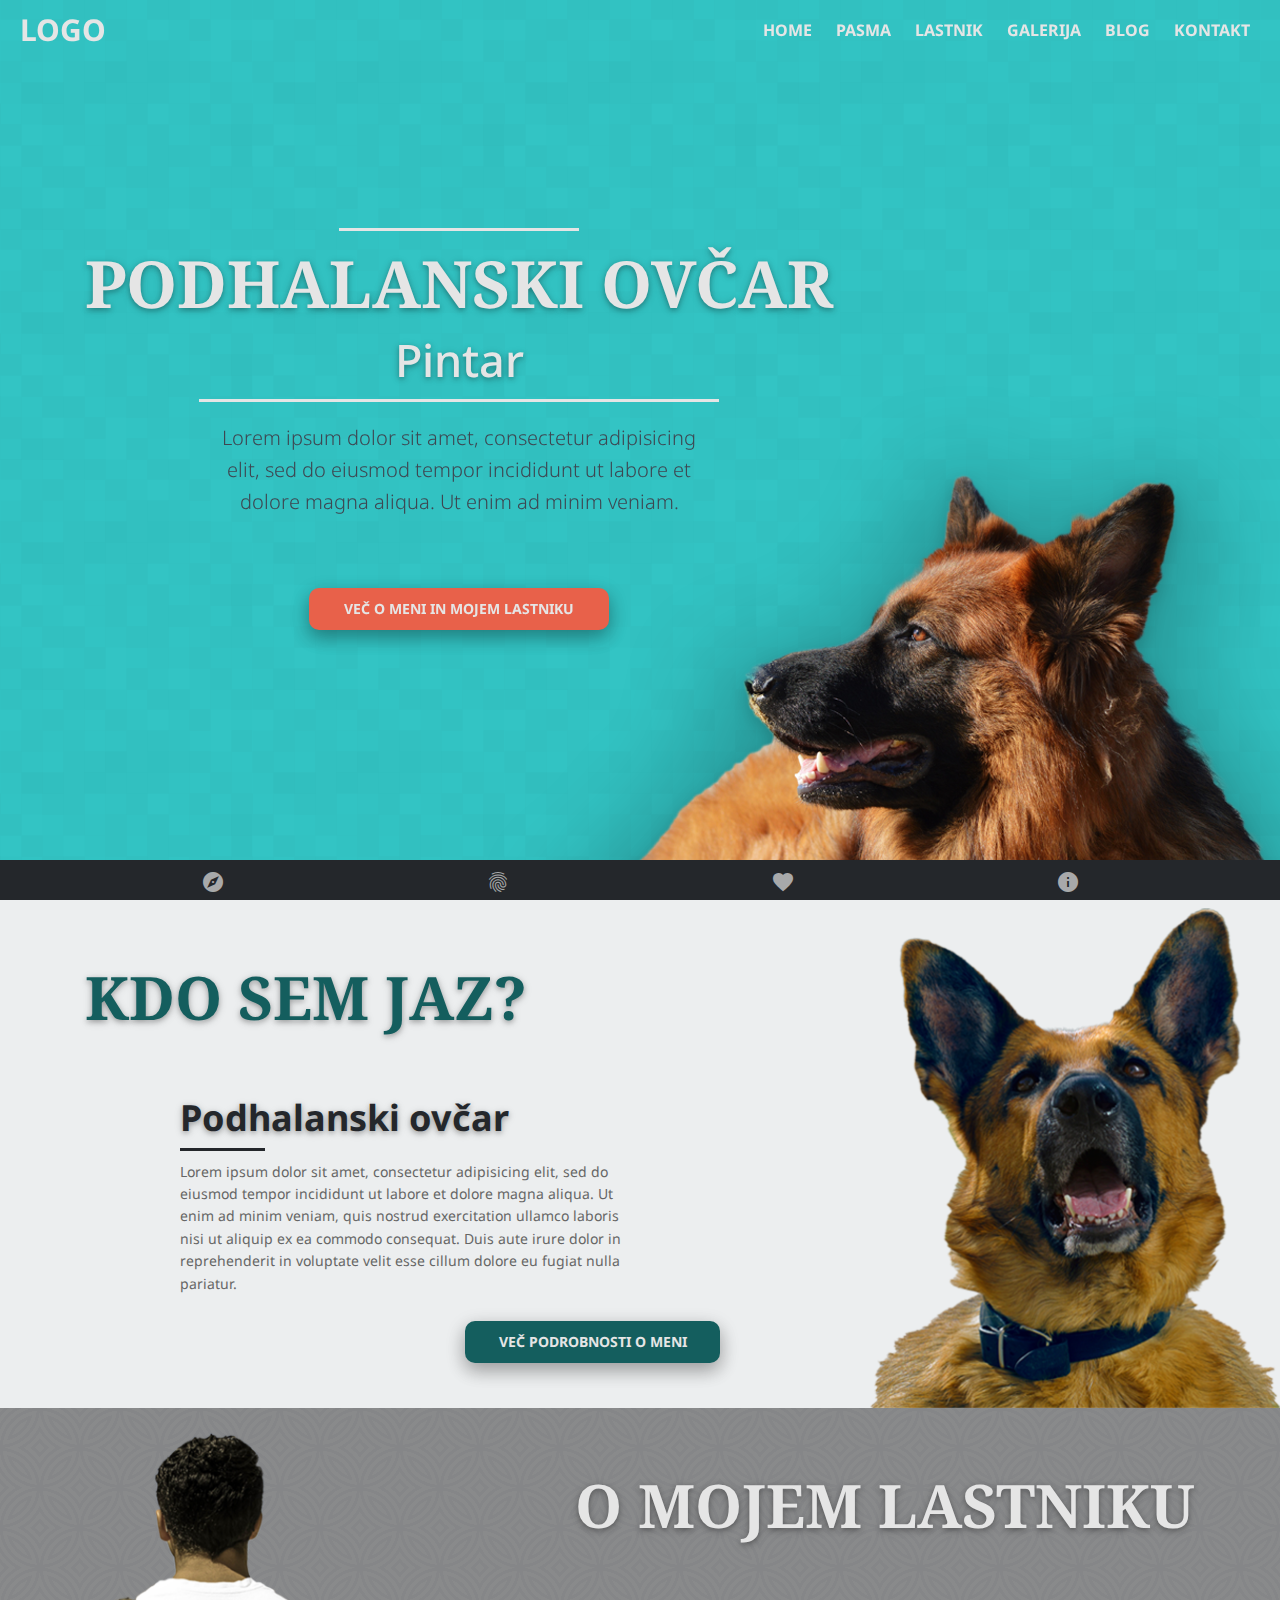
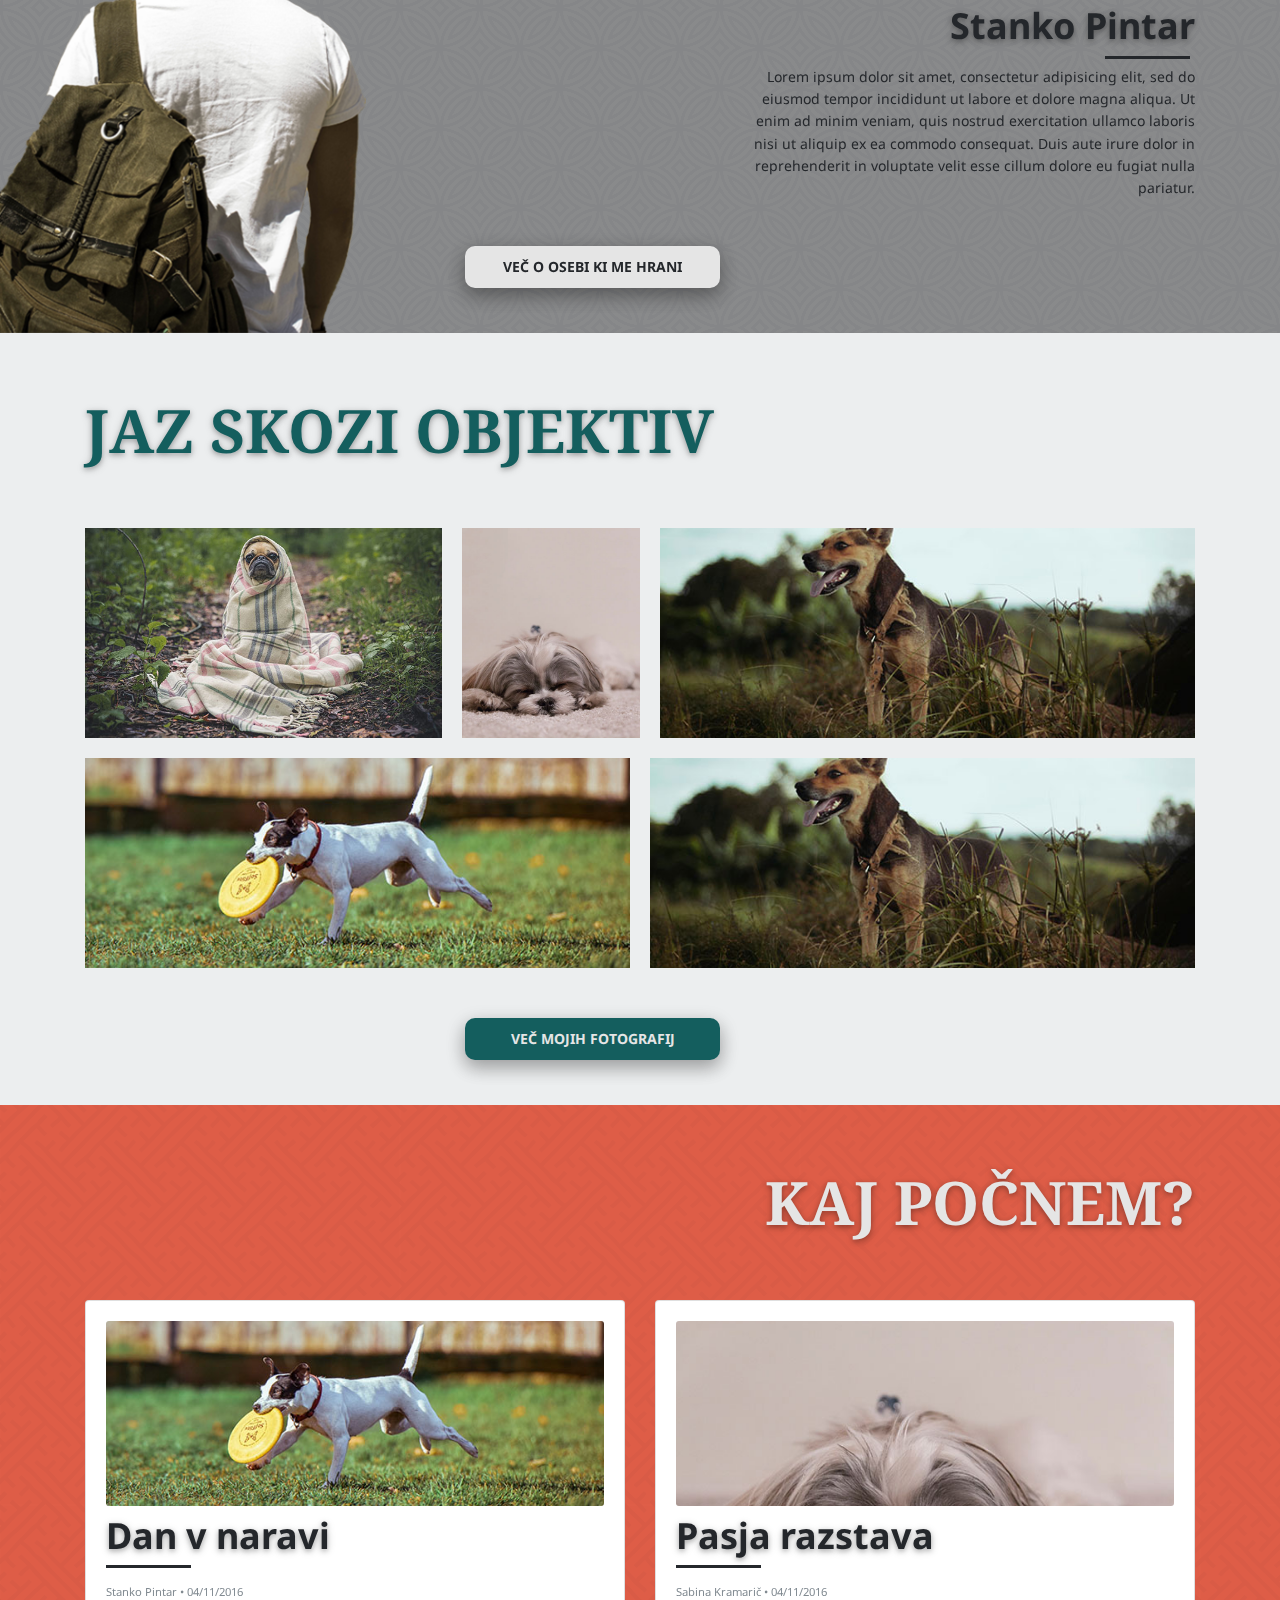
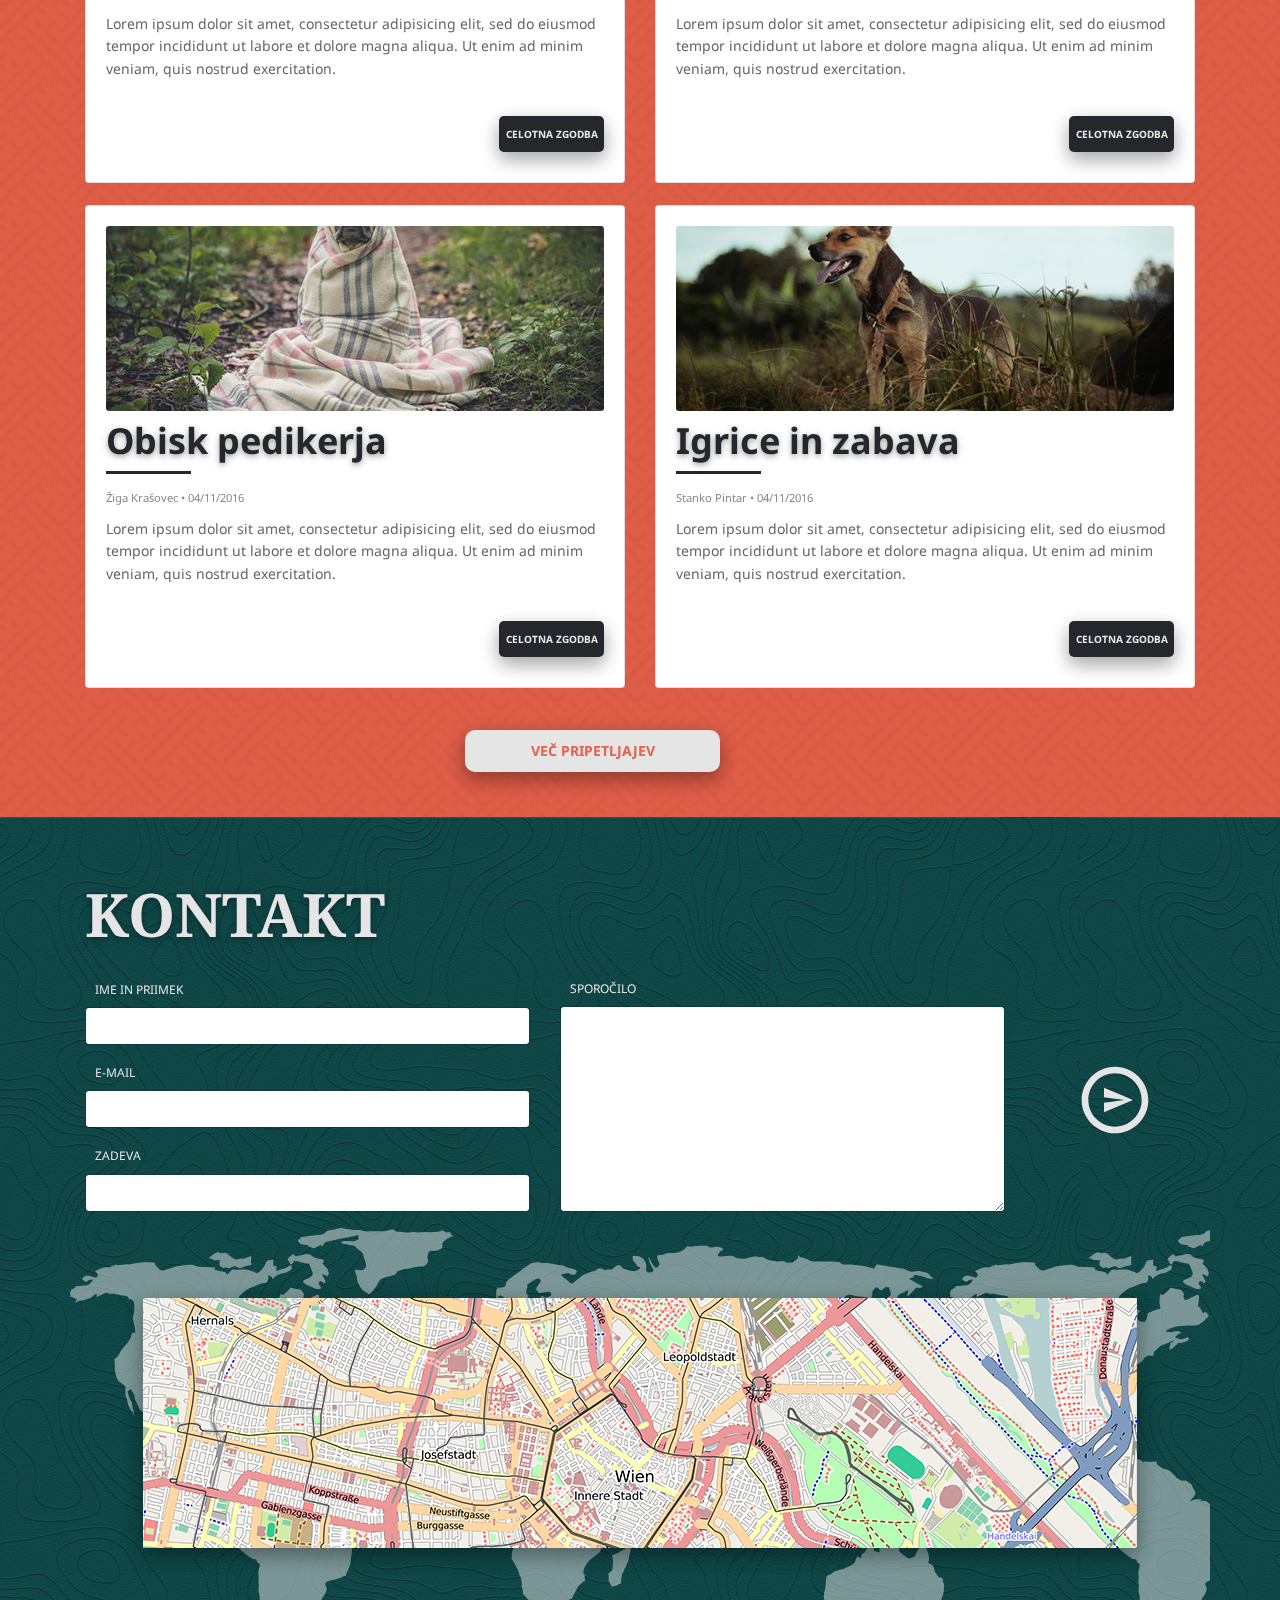
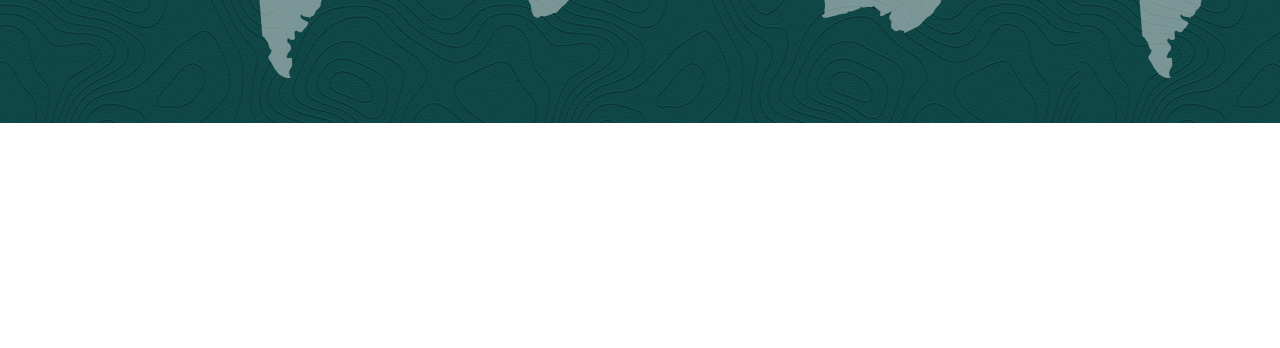
==== commit ad9eb418: "Finished home page" ====
--- a/index.html
+++ b/index.html
@@ -113,26 +113,124 @@
     <div class="container">
         <h2 class="float-sm-right">Kaj počnem?</h2>
         <div class="clearfix"></div>
-        <div class="row image-row">
-            <div class="col-sm-4" style="background-image: url('IMG/section-galerija/photo-1433162653888-a571db5ccccf.jpeg')"></div>
-            <div class="col-sm-2" style="background-image: url('IMG/section-galerija/photo-1437957146754-f6377debe171.jpeg')"></div>
-            <div class="col-sm-6" style="background-image: url('IMG/section-galerija/photo-1422363037975-f6a4c2c924fc.jpeg')"></div>
-        </div>
-        <div class="row image-row">
-            <div class="col-sm-6" style="background-image: url('IMG/section-galerija/photo-1470129905980-2fecd5297c1b.jpeg')"></div>
-            <div class="col-sm-6" style="background-image: url('IMG/section-galerija/photo-1422363037975-f6a4c2c924fc.jpeg')"></div>
-        </div>
-        <div class="row">
-            <div class="col-sm-3 offset-sm-4">
-                <button class="section-cta">
-                    Več mojih fotografij
-                </button>
-            </div>
-        </div>
-    </div>
-</div>
-
-<div style="width: 500px; height: 2000px; background: #e5e5e5; z-index: 100;"></div>
+        <div class="row blog-row">
+            <div class="col-sm-6">
+                <div class="card card-block">
+                    <div class="card-img" style="background-image: url('IMG/section-galerija/photo-1470129905980-2fecd5297c1b.jpeg')"></div>
+                    <h3 class="card-title">Dan v naravi</h3>
+                    <span class="text-muted"><small>Stanko Pintar  •  04/11/2016</small></span>
+                    <p class="card-text">Lorem ipsum dolor sit amet, consectetur adipisicing elit, sed do eiusmod tempor incididunt ut labore et dolore magna aliqua. Ut enim ad minim veniam, quis nostrud exercitation.</p>
+                    <a href="#" class="card-cta">Celotna zgodba</a>
+                </div>
+            </div>
+            <div class="col-sm-6">
+                <div class="card card-block">
+                    <div class="card-img" style="background-image: url('IMG/section-galerija/photo-1437957146754-f6377debe171.jpeg')"></div>
+                    <h3 class="card-title">Pasja razstava</h3>
+                    <span class="text-muted"><small>Sabina Kramarič  •  04/11/2016</small></span>
+                    <p class="card-text">Lorem ipsum dolor sit amet, consectetur adipisicing elit, sed do eiusmod tempor incididunt ut labore et dolore magna aliqua. Ut enim ad minim veniam, quis nostrud exercitation.</p>
+                    <a href="#" class="card-cta">Celotna zgodba</a>
+                </div>
+            </div>
+        </div>
+        <div class="row blog-row">
+            <div class="col-sm-6">
+                <div class="card card-block">
+                    <div class="card-img" style="background-image: url('IMG/section-galerija/photo-1433162653888-a571db5ccccf.jpeg')"></div>
+                    <h3 class="card-title">Obisk pedikerja</h3>
+                    <span class="text-muted"><small>Žiga Krašovec  •  04/11/2016</small></span>
+                    <p class="card-text">Lorem ipsum dolor sit amet, consectetur adipisicing elit, sed do eiusmod tempor incididunt ut labore et dolore magna aliqua. Ut enim ad minim veniam, quis nostrud exercitation.</p>
+                    <a href="#" class="card-cta">Celotna zgodba</a>
+                </div>
+            </div>
+            <div class="col-sm-6">
+                <div class="card card-block">
+                    <div class="card-img" style="background-image: url('IMG/section-galerija/photo-1422363037975-f6a4c2c924fc.jpeg')"></div>
+                    <h3 class="card-title">Igrice in zabava</h3>
+                    <span class="text-muted"><small>Stanko Pintar  •  04/11/2016</small></span>
+                    <p class="card-text">Lorem ipsum dolor sit amet, consectetur adipisicing elit, sed do eiusmod tempor incididunt ut labore et dolore magna aliqua. Ut enim ad minim veniam, quis nostrud exercitation.</p>
+                    <a href="#" class="card-cta">Celotna zgodba</a>
+                </div>
+            </div>
+        </div>
+        <div class="row">
+            <div class="col-sm-3 offset-sm-4">
+                <button class="section-cta">
+                    Več pripetljajev
+                </button>
+            </div>
+        </div>
+    </div>
+</div>
+
+<div class="jumbotron jumbotron-fluid kontakt">
+    <div class="container">
+        <h2>Kontakt</h2>
+        <div class="row contact-row">
+            <form>
+                <div class="col-sm-5">
+                    <div class="form-group">
+                        <label for="formGroupExampleInput">Ime in priimek</label>
+                        <input type="text" class="form-control" id="formGroupExampleInput">
+                    </div>
+                    <div class="form-group">
+                        <label for="formGroupExampleInput2">E-mail</label>
+                        <input type="text" class="form-control" id="formGroupExampleInput2">
+                    </div>
+                    <div class="form-group">
+                        <label for="formGroupExampleInput2">Zadeva</label>
+                        <input type="text" class="form-control" id="formGroupExampleInput2">
+                    </div>
+                </div>
+                <div class="col-sm-5">
+                    <div class="form-group">
+                        <label for="exampleTextarea">Sporočilo</label>
+                        <textarea class="form-control" id="exampleTextarea" rows="3"></textarea>
+                    </div>
+                </div>
+                <div class="col-sm-2">
+                    <a href="#" class="send-icon">
+                        <?xml version="1.0" encoding="utf-8"?>
+                        <svg version="1.1" id="Layer_1" xmlns="http://www.w3.org/2000/svg" xmlns:xlink="http://www.w3.org/1999/xlink" x="0px" y="0px"
+ viewBox="0 0 24 24" style="enable-background:new 0 0 24 24;" xml:space="preserve">
+                        <style type="text/css">
+                            .st0{fill:none;}
+                        </style>
+                        <path class="st0" d="M0,0h24v24H0V0z"/>
+                        <path d="M12,2C6.5,2,2,6.5,2,12s4.5,10,10,10s10-4.5,10-10S17.5,2,12,2z M12,20c-4.4,0-8-3.6-8-8s3.6-8,8-8s8,3.6,8,8S16.4,20,12,20
+                            z" class="icon-fill"/>
+                        <path d="M8.7,15.7l8.7-3.7L8.7,8.3l0,2.9l6.2,0.8l-6.2,0.8L8.7,15.7z" class="icon-fill icon-arrow"/>
+                        </svg>
+                    </a>
+                </div>
+            </form>
+        </div>
+        <div class="row">
+            <div class="col-sm-12 google-maps" style="background-image: url('IMG/world-map.svg');">
+                <img src="IMG/GoogleMaps.png">
+            </div>
+        </div>
+    </div>
+</div>
+
+<footer>
+    <div class="row">
+        <div class="col-sm-6 offset-sm-3">
+            <h2>LOGO</h2>
+            <div class="menu">
+                <ul>
+                    <li>Home</li>
+                    <li>Pasma</li>
+                    <li>Lastnik</li>
+                    <li>Galerija</li>
+                    <li>Blog</li>
+                    <li>Kontakt</li>
+                </ul>
+            </div>
+            <small>&copy; Stanko Pintar, 2016</small>
+        </div>
+    </div>
+</footer>
 
 </body>
 </html>--- a/CSS/main.css
+++ b/CSS/main.css
@@ -253,6 +253,13 @@
   margin-bottom: 0;
   padding-bottom: 45px;
   position: relative; }
+
+.card-img {
+  width: 100%;
+  height: 185px;
+  background-position: center center;
+  background-size: cover;
+  margin-bottom: 10px; }
 
 .landing-section {
   background-color: #33c4c4;
@@ -329,7 +336,7 @@
   bottom: 0;
   height: 40px;
   background: #24272b;
-  width: 100vw;
+  width: 100%;
   z-index: 100; }
   .social-banner .material-icons {
     color: rgba(229, 229, 229, 0.7);
@@ -517,23 +524,11 @@
 .section-blog {
   min-height: 500px;
   background-color: #e8614a;
-  background-image: url("../IMG/contemporary_china.png");
+  background-image: url("../IMG/sayagata-400px.png");
   background-repeat: repeat;
   background-blend-mode: multiply; }
-  .section-blog .image-row {
-    height: 210px;
-    margin: 20px 0;
-    display: flex; }
-    .section-blog .image-row [class^="col"] {
-      overflow: hidden;
-      height: 100%;
-      box-sizing: border-box;
-      margin-right: 20px;
-      padding: 0;
-      background-size: cover;
-      background-position: center center; }
-      .section-blog .image-row [class^="col"]:last-child {
-        margin-right: 0; }
+  .section-blog .blog-row {
+    margin-top: 10px; }
   .section-blog h2 {
     color: #e5e5e5;
     font-family: "Noto Serif", serif;
@@ -543,27 +538,23 @@
     text-transform: uppercase;
     margin-bottom: 55px; }
   .section-blog img {
-    position: absolute;
-    bottom: 0;
-    left: 0;
-    height: 500px; }
+    width: 100%;
+    margin-bottom: 20px; }
   .section-blog h3 {
     color: #24272b;
     font-family: "Noto Sans", sans-serif;
     text-shadow: 0px 2px 10px rgba(0, 0, 0, 0.16), 0px 2px 5px rgba(0, 0, 0, 0.26);
     font-size: 36px;
     font-weight: bold;
-    margin-top: 60px;
-    text-align: right; }
+    margin-top: 0px;
+    text-align: left; }
     .section-blog h3::after {
       content: "";
       display: block;
       height: 3px;
       width: 85px;
       background: #24272b;
-      margin: 10px 0 10px;
-      position: absolute;
-      right: 20px; }
+      margin: 10px 0 0px; }
   .section-blog .section-cta {
     width: 100%;
     min-height: 40px;
@@ -583,5 +574,115 @@
     .section-blog .section-cta:hover {
       box-shadow: 0px 17px 50px 0px rgba(0, 0, 0, 0.19), 0px 12px 15px 0px rgba(0, 0, 0, 0.24);
       background: #d8d8d8; }
+  .section-blog .card {
+    transition: all 300ms cubic-bezier(0.4, 0, 0.2, 1); }
+    .section-blog .card:hover {
+      box-shadow: 0px 6px 20px 0px rgba(0, 0, 0, 0.19), 0px 8px 17px 0px rgba(0, 0, 0, 0.2); }
+  .section-blog .card-cta {
+    width: 105px;
+    min-height: 36px;
+    line-height: 36px;
+    text-transform: uppercase;
+    text-align: center;
+    margin: 20px 0 10px;
+    display: block;
+    border-radius: 5px;
+    background: #24272b;
+    color: #e5e5e5;
+    font-family: "Noto Sans", sans-serif;
+    font-size: 10px;
+    font-weight: bold;
+    box-shadow: 0px 6px 20px 0px rgba(0, 0, 0, 0.19), 0px 8px 17px 0px rgba(0, 0, 0, 0.2);
+    transition: all 300ms cubic-bezier(0.4, 0, 0.2, 1);
+    outline: none;
+    float: right; }
+    .section-blog .card-cta::after {
+      clear: both;
+      content: "";
+      display: table; }
+    .section-blog .card-cta:hover {
+      box-shadow: 0px 17px 50px 0px rgba(0, 0, 0, 0.19), 0px 12px 15px 0px rgba(0, 0, 0, 0.24);
+      background: #181a1d;
+      text-decoration: none; }
+  .section-blog .card-text {
+    margin-top: 10px !important; }
+
+.kontakt {
+  min-height: 500px;
+  background-color: #145e5e;
+  background-image: url("../IMG/cartographer.png");
+  background-repeat: repeat;
+  background-blend-mode: multiply;
+  margin-bottom: 225px; }
+  .kontakt h2 {
+    color: #e5e5e5;
+    font-family: "Noto Serif", serif;
+    text-shadow: 0px 2px 10px rgba(0, 0, 0, 0.16), 0px 2px 5px rgba(0, 0, 0, 0.26);
+    font-size: 60px;
+    font-weight: bold;
+    text-transform: uppercase; }
+  .kontakt form {
+    display: -webkit-box;
+    display: -moz-box;
+    display: box;
+    display: -webkit-flex;
+    display: -moz-flex;
+    display: -ms-flexbox;
+    display: flex;
+    align-items: center;
+    margin-top: 30px; }
+    .kontakt form textarea {
+      height: 206px; }
+    .kontakt form label {
+      color: #e5e5e5;
+      margin-left: 10px;
+      text-transform: uppercase;
+      font-family: "Noto Sans", sans-serif;
+      font-size: 12px; }
+    .kontakt form .send-icon svg {
+      transform: scale(0.5); }
+      .kontakt form .send-icon svg .icon-fill {
+        fill: #e5e5e5;
+        transition: all 300ms cubic-bezier(0.4, 0, 0.2, 1); }
+      .kontakt form .send-icon svg:hover .icon-arrow {
+        transform: translateX(2px);
+        transform-origin: left center; }
+  .kontakt .google-maps {
+    min-height: 450px; }
+    .kontakt .google-maps img {
+      display: block;
+      margin: 70px auto 0;
+      box-shadow: 0px 6px 20px 0px rgba(0, 0, 0, 0.19), 0px 8px 17px 0px rgba(0, 0, 0, 0.2); }
+
+footer {
+  min-height: 225px;
+  background: #3e4651;
+  position: fixed;
+  bottom: 0;
+  width: 100vw;
+  z-index: -10; }
+  footer .row {
+    margin: 0; }
+  footer h2 {
+    text-align: center;
+    text-transform: uppercase;
+    color: #e5e5e5;
+    font-weight: bold;
+    margin: 40px 0 25px; }
+  footer .menu ul {
+    text-align: center; }
+    footer .menu ul li {
+      display: inline;
+      font-size: 16px;
+      text-transform: uppercase;
+      font-family: "Noto Sans", sans-serif;
+      font-weight: bold;
+      color: #e5e5e5;
+      line-height: 60px;
+      padding: 0 10px; }
+  footer small {
+    text-align: center;
+    color: #e5e5e5;
+    display: block; }
 
 /*# sourceMappingURL=main.css.map */
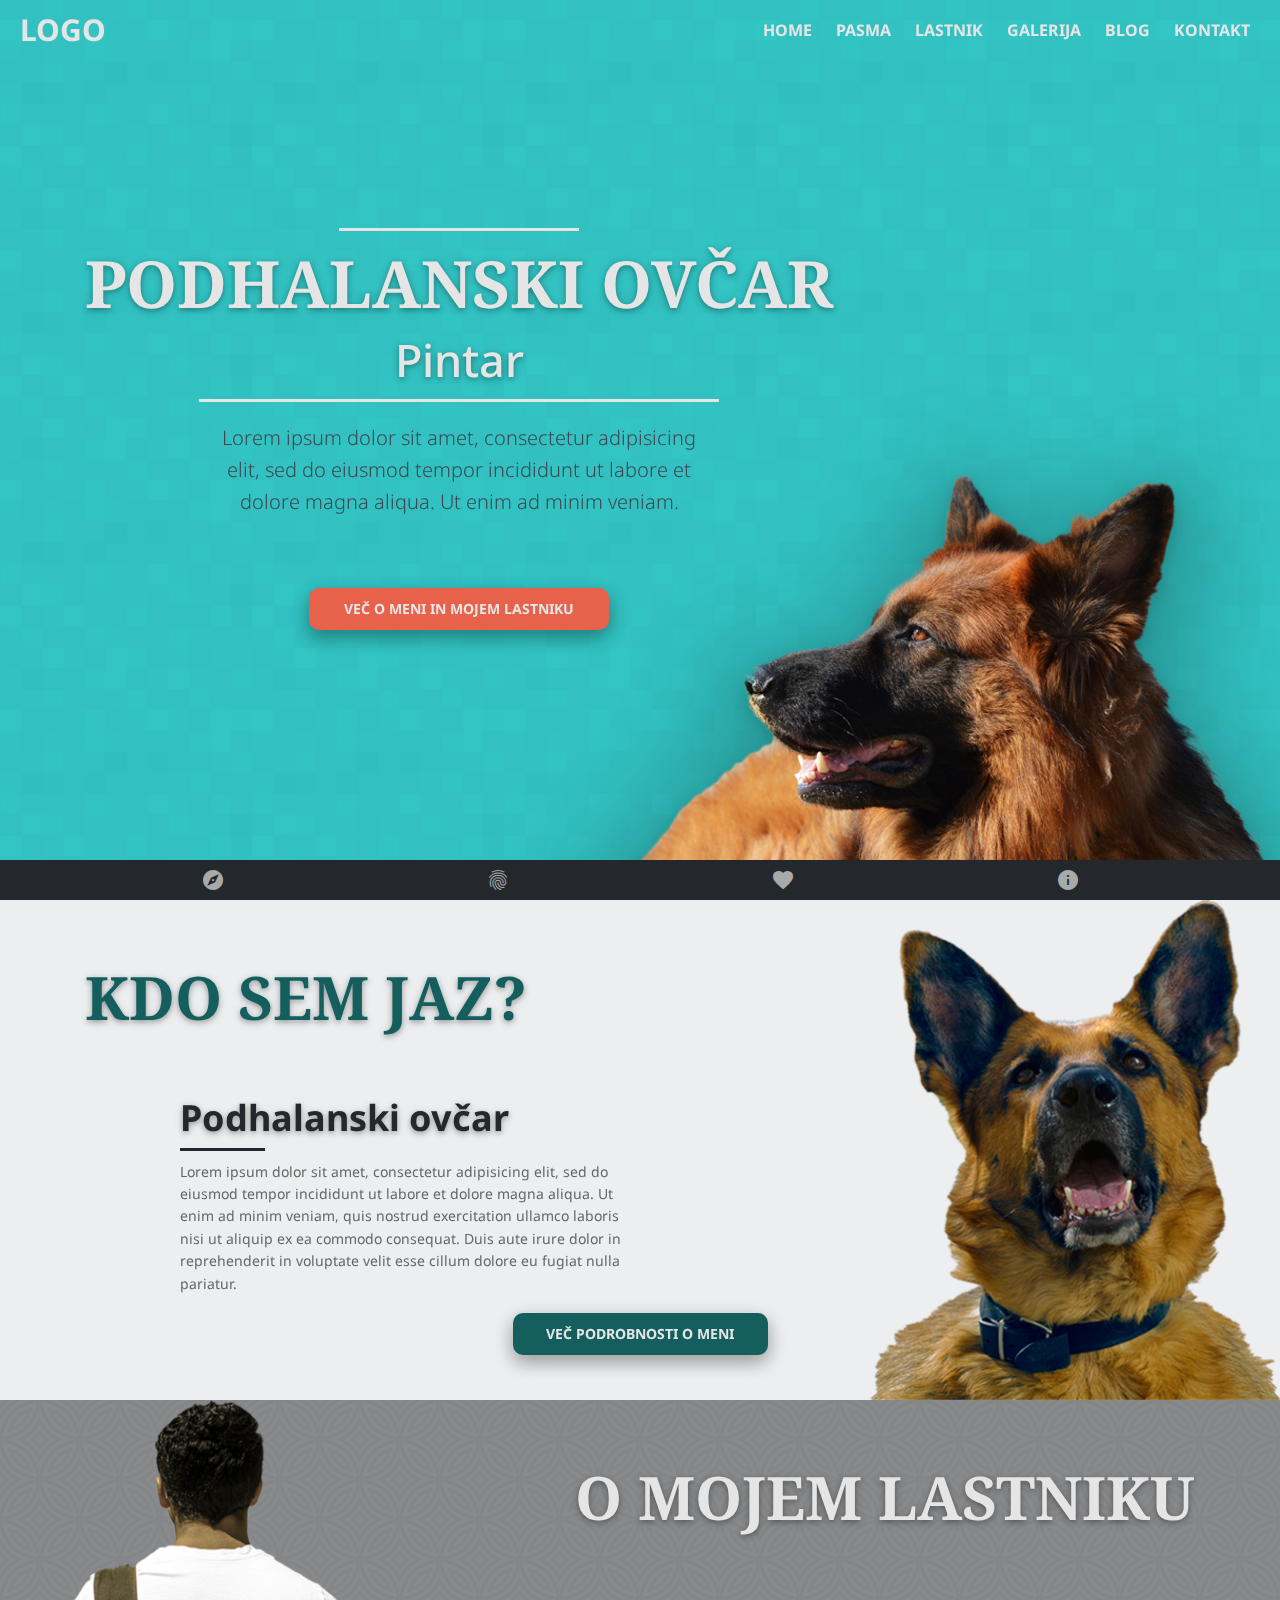
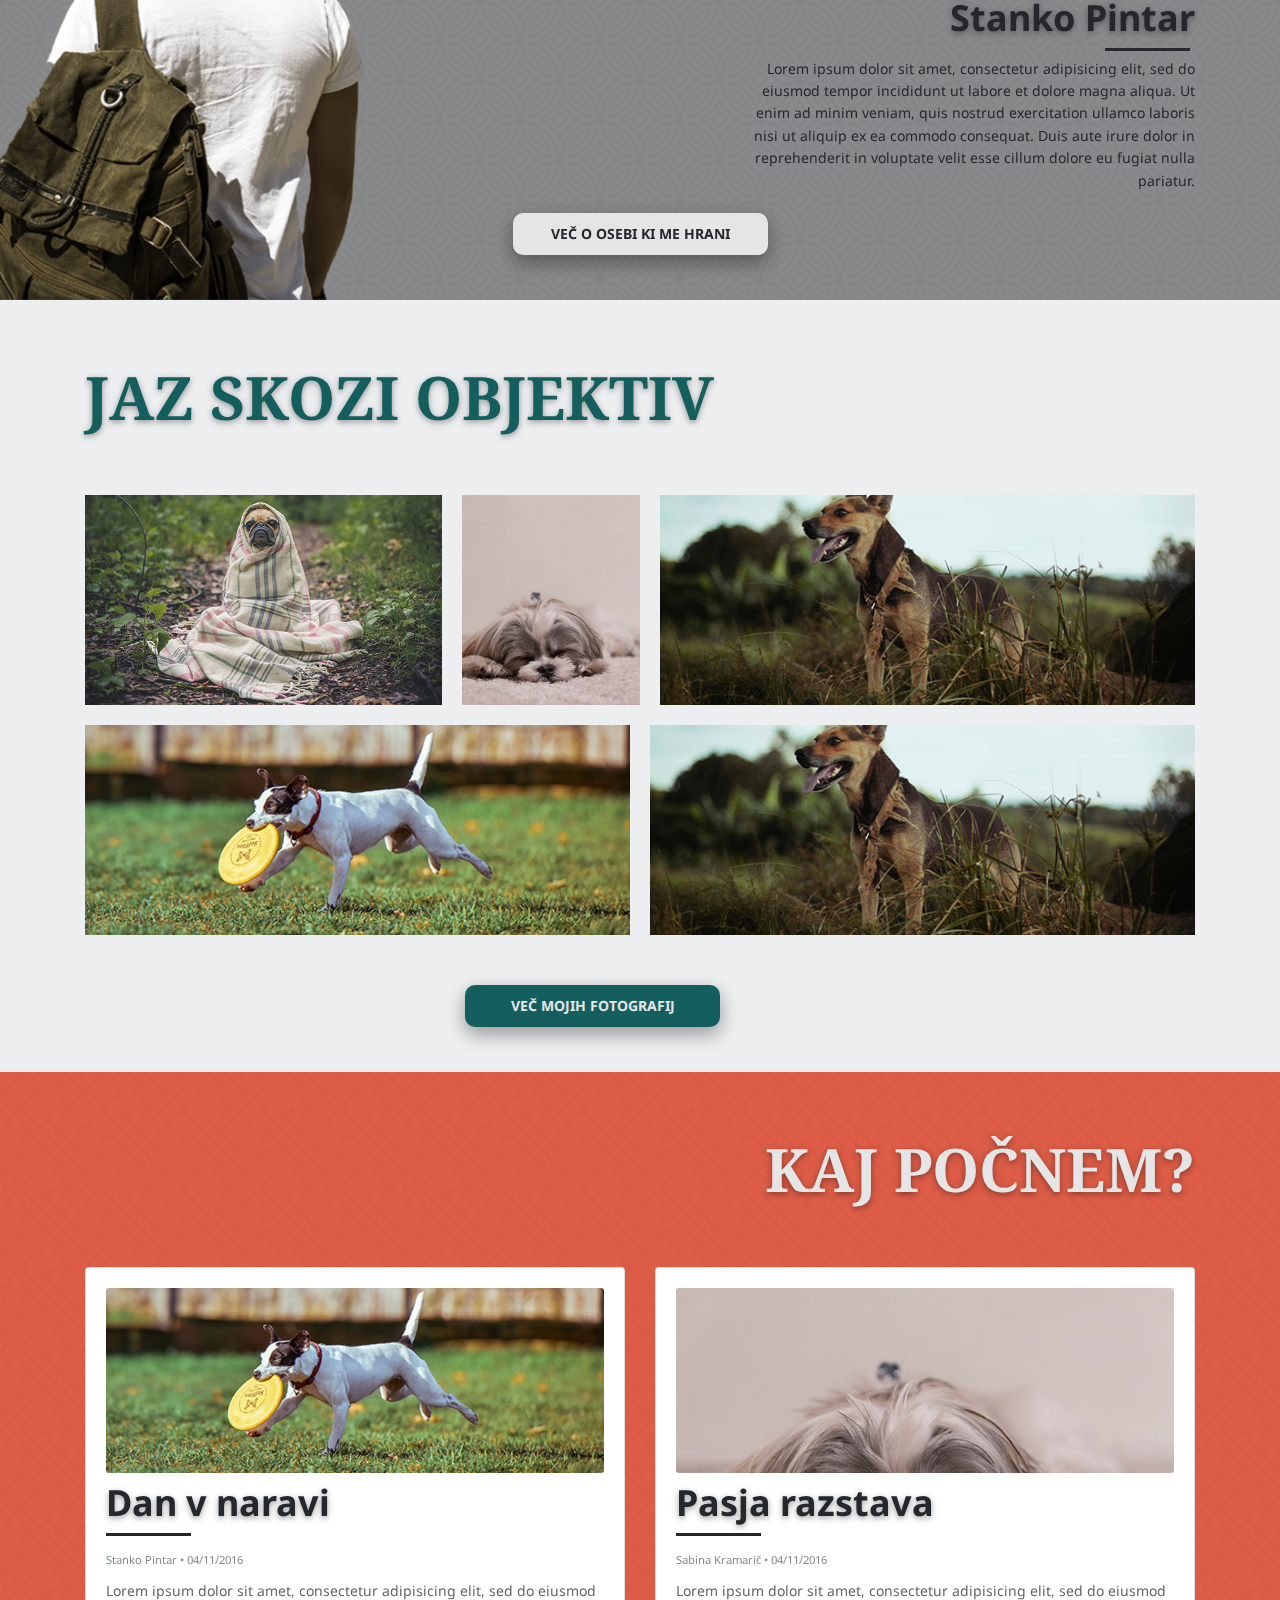
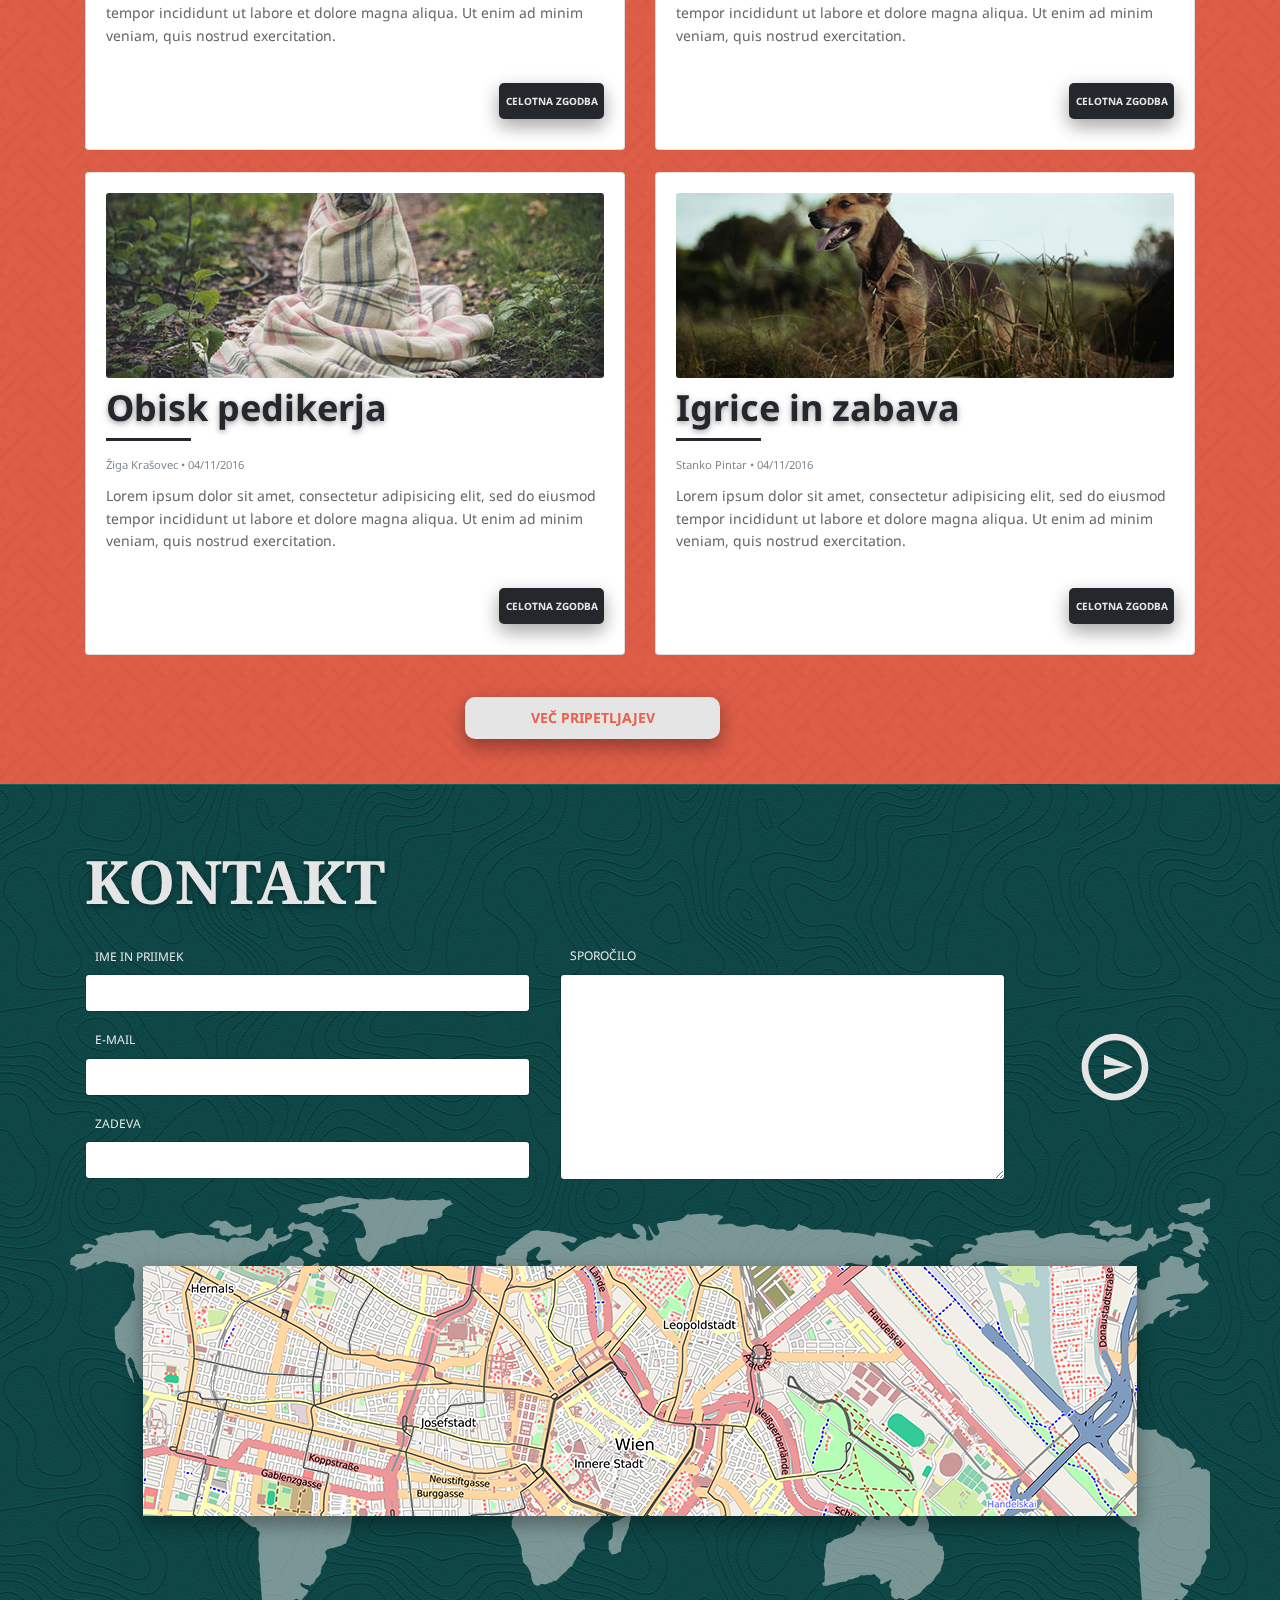
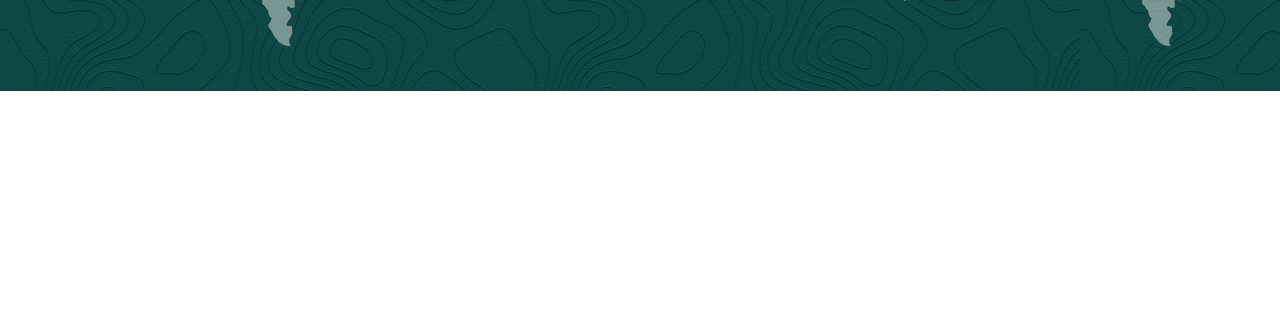
==== commit 6adf9541: "Added JavaScript functionality" ====
--- a/index.html
+++ b/index.html
@@ -6,6 +6,8 @@
     <link href="https://fonts.googleapis.com/css?family=Noto+Sans:400,700|Noto+Serif:400,700|Material+Icons" rel="stylesheet">
     <link rel="stylesheet" type="text/css" href="CSS/bootstrap.min.css">
     <link rel="stylesheet" type="text/css" href="CSS/main.css">
+    <script src="JS/jquery-3.1.1.min.js"></script>
+    <script src="JS/main.js"></script>
 </head>
 <body>
 
@@ -56,13 +58,17 @@
                 <p class="section-text">Lorem ipsum dolor sit amet, consectetur adipisicing elit, sed do eiusmod tempor incididunt ut labore et dolore magna aliqua. Ut enim ad minim veniam, quis nostrud exercitation ullamco laboris nisi ut aliquip ex ea commodo consequat. Duis aute irure dolor in reprehenderit in voluptate velit esse cillum dolore eu fugiat nulla pariatur. </p>
             </div>
         </div>
-        <div class="row">
-            <div class="col-sm-3 offset-sm-4">
-                <button class="section-cta">
-                    Več podrobnosti o meni
-                </button>
-            </div>
-        </div>
+        <div class="row extra-content">
+            <div class="col-sm-5 offset-sm-1">
+                <h4>Moje lastnosti</h4>
+                <p class="section-text">Lorem ipsum dolor sit amet, consectetur adipisicing elit, sed do eiusmod tempor incididunt ut labore et dolore magna aliqua. Ut enim ad minim veniam, quis nostrud exercitation ullamco laboris nisi ut aliquip ex ea commodo consequat. Duis aute irure dolor in reprehenderit in voluptate velit esse cillum dolore eu fugiat nulla pariatur.</p>
+                <h4>Kako vplivam na ljudi</h4>
+                <p class="section-text">Lorem ipsum dolor sit amet, consectetur adipisicing elit, sed do eiusmod tempor incididunt ut labore et dolore magna aliqua. Ut enim ad minim veniam, quis nostrud exercitation ullamco laboris nisi ut aliquip ex ea commodo consequat. Duis aute irure dolor in reprehenderit in voluptate velit esse cillum dolore eu fugiat nulla pariatur.</p>
+            </div>
+        </div>
+        <button class="section-cta">
+            Več podrobnosti o meni
+        </button>
     </div>
     <img src="IMG/section1-img.png" alt="doggy">
 </div>
@@ -76,13 +82,9 @@
                 <p class="section-text">Lorem ipsum dolor sit amet, consectetur adipisicing elit, sed do eiusmod tempor incididunt ut labore et dolore magna aliqua. Ut enim ad minim veniam, quis nostrud exercitation ullamco laboris nisi ut aliquip ex ea commodo consequat. Duis aute irure dolor in reprehenderit in voluptate velit esse cillum dolore eu fugiat nulla pariatur. </p>
             </div>
         </div>
-        <div class="row">
-            <div class="col-sm-3 offset-sm-4">
-                <button class="section-cta">
-                    Več o osebi ki me hrani
-                </button>
-            </div>
-        </div>
+        <button class="section-cta btn-expand">
+            Več o osebi ki me hrani
+        </button>
     </div>
     <img src="IMG/section2-img.png" alt="doggy">
 </div>
--- a/CSS/main.css
+++ b/CSS/main.css
@@ -340,7 +340,7 @@
   z-index: 100; }
   .social-banner .material-icons {
     color: rgba(229, 229, 229, 0.7);
-    line-height: 5vh;
+    line-height: 40px;
     text-align: center;
     width: 100%;
     transition: ease-in-out all 0.3s; }
@@ -349,7 +349,21 @@
       cursor: pointer; }
 
 .predstavitev-pasme {
-  min-height: 500px; }
+  max-height: 500px;
+  transition: all 300ms cubic-bezier(0.4, 0, 0.2, 1);
+  overflow: hidden; }
+  .predstavitev-pasme .row {
+    margin-bottom: 50px; }
+  .predstavitev-pasme.expanded {
+    max-height: 2000px; }
+    .predstavitev-pasme.expanded .row {
+      margin-bottom: 0; }
+    .predstavitev-pasme.expanded img {
+      opacity: 0; }
+    .predstavitev-pasme.expanded .extra-content {
+      opacity: 1;
+      transform: translateY(0);
+      display: block; }
   .predstavitev-pasme h2 {
     color: #145e5e;
     font-family: "Noto Serif", serif;
@@ -361,7 +375,8 @@
     position: absolute;
     right: 0;
     bottom: 0;
-    height: 500px; }
+    height: 500px;
+    transition: all 300ms cubic-bezier(0.4, 0, 0.2, 1); }
   .predstavitev-pasme h3 {
     color: #24272b;
     font-family: "Noto Sans", sans-serif;
@@ -376,8 +391,14 @@
       width: 85px;
       background: #24272b;
       margin: 10px 0 10px; }
+  .predstavitev-pasme .extra-content {
+    opacity: 0;
+    transform: translateY(-1000px);
+    transition: all 300ms cubic-bezier(0.4, 0, 0.2, 1);
+    margin-bottom: 50px !important;
+    display: none; }
   .predstavitev-pasme .section-cta {
-    width: 100%;
+    width: 255px;
     min-height: 40px;
     line-height: 40px;
     text-transform: uppercase;
@@ -391,7 +412,11 @@
     font-weight: bold;
     box-shadow: 0px 6px 20px 0px rgba(0, 0, 0, 0.19), 0px 8px 17px 0px rgba(0, 0, 0, 0.2);
     transition: all 300ms cubic-bezier(0.4, 0, 0.2, 1);
-    outline: none; }
+    outline: none;
+    position: absolute;
+    right: 0;
+    bottom: 45px;
+    left: 0; }
     .predstavitev-pasme .section-cta:hover {
       box-shadow: 0px 17px 50px 0px rgba(0, 0, 0, 0.19), 0px 12px 15px 0px rgba(0, 0, 0, 0.24);
       background: #104949; }
@@ -402,6 +427,10 @@
   background-image: url("../IMG/contemporary_china.png");
   background-repeat: repeat;
   background-blend-mode: multiply; }
+  .predstavitev-lastnika.expanded {
+    min-height: 1000px; }
+    .predstavitev-lastnika.expanded img {
+      opacity: 0; }
   .predstavitev-lastnika h2 {
     color: #e5e5e5;
     font-family: "Noto Serif", serif;
@@ -436,7 +465,7 @@
     margin-top: 20px;
     text-align: right; }
   .predstavitev-lastnika .section-cta {
-    width: 100%;
+    width: 255px;
     min-height: 40px;
     line-height: 40px;
     text-transform: uppercase;
@@ -450,7 +479,11 @@
     font-weight: bold;
     box-shadow: 0px 6px 20px 0px rgba(0, 0, 0, 0.19), 0px 8px 17px 0px rgba(0, 0, 0, 0.2);
     transition: all 300ms cubic-bezier(0.4, 0, 0.2, 1);
-    outline: none; }
+    outline: none;
+    position: absolute;
+    right: 0;
+    bottom: 45px;
+    left: 0; }
     .predstavitev-lastnika .section-cta:hover {
       box-shadow: 0px 17px 50px 0px rgba(0, 0, 0, 0.19), 0px 12px 15px 0px rgba(0, 0, 0, 0.24);
       background: #d8d8d8; }
